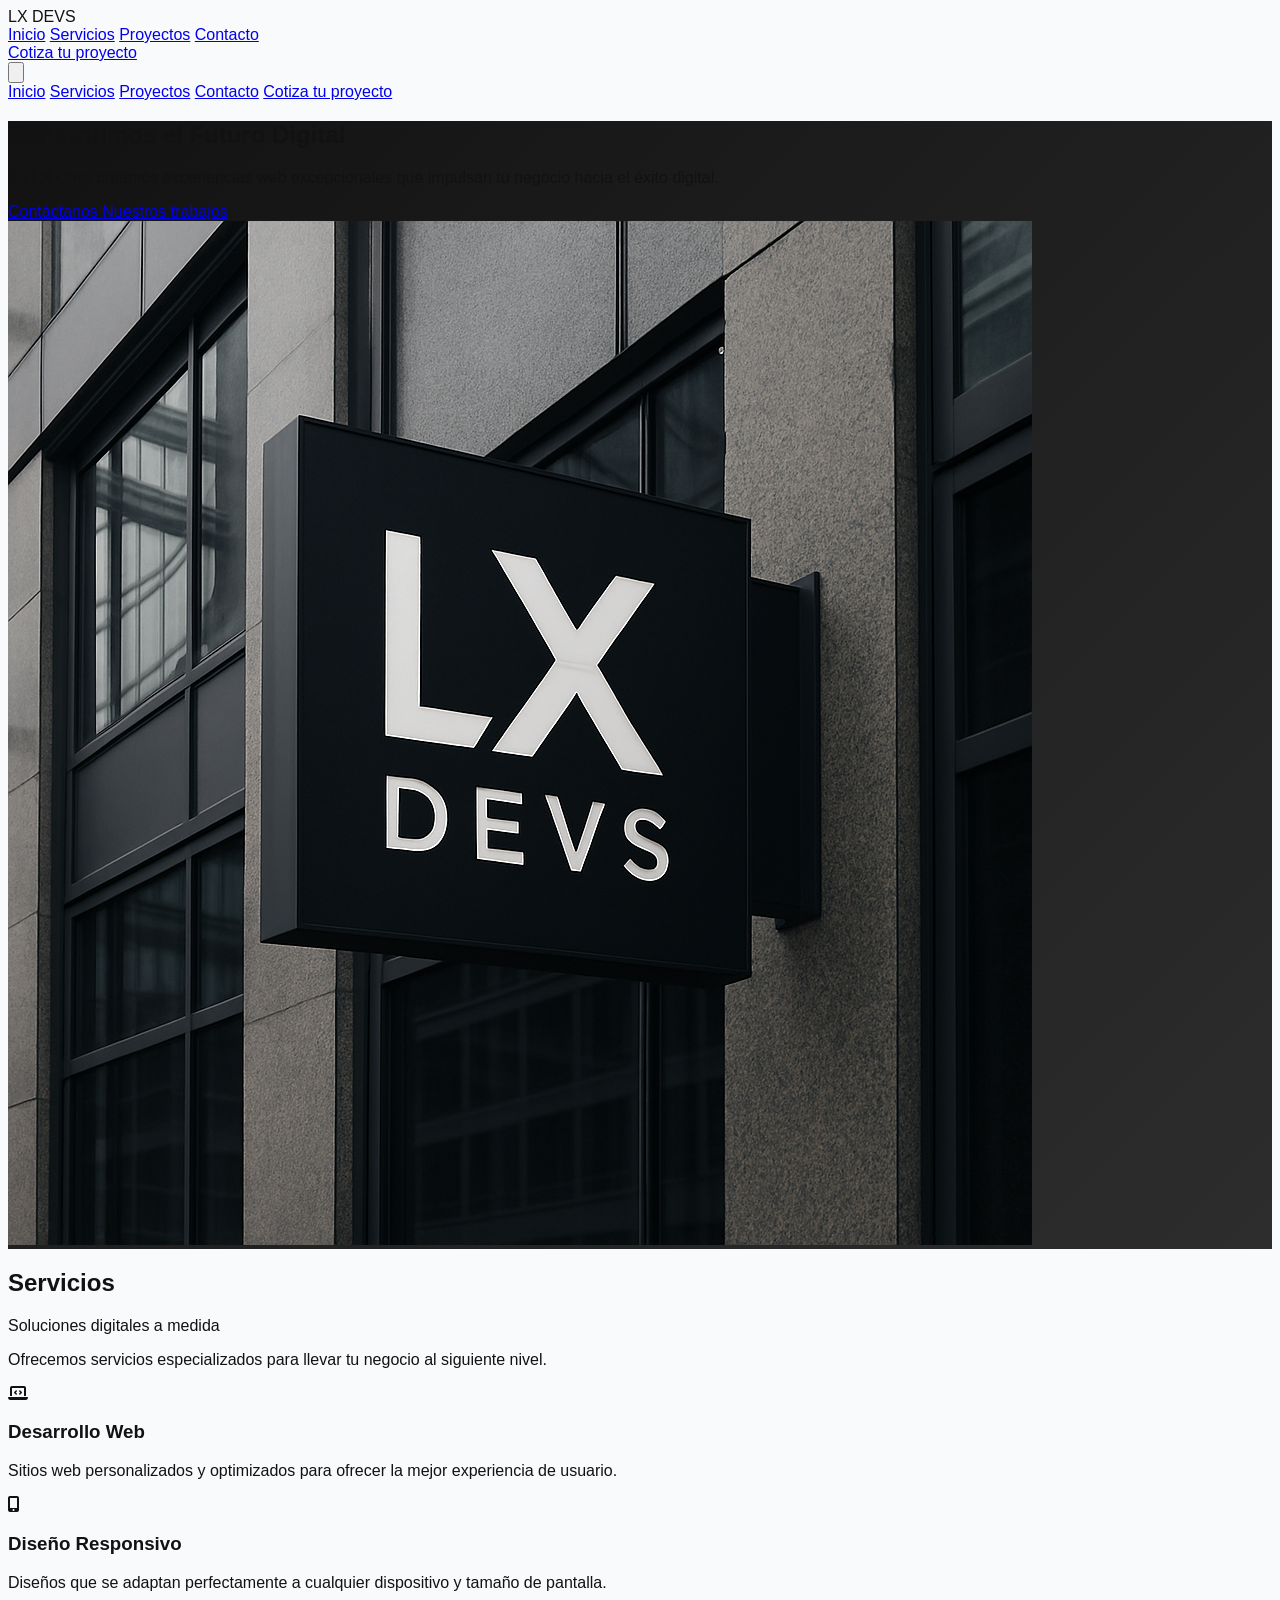
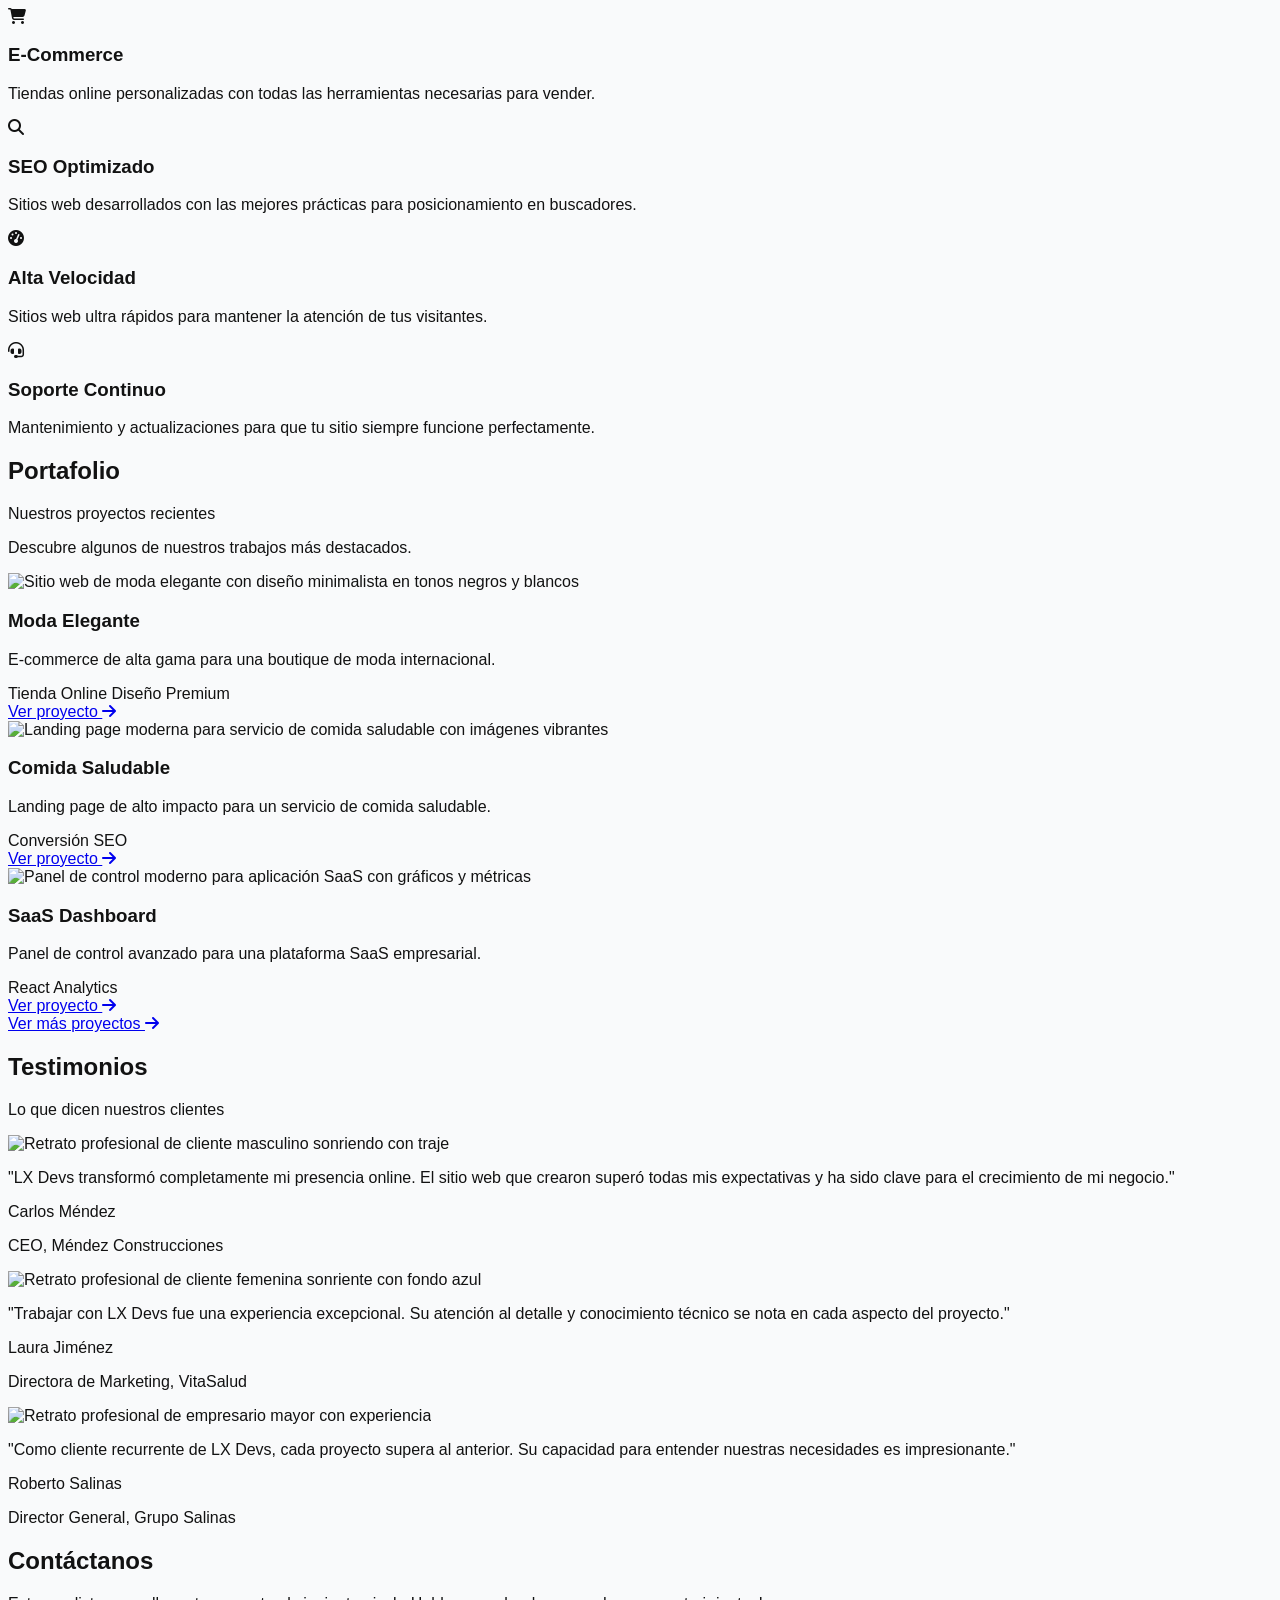
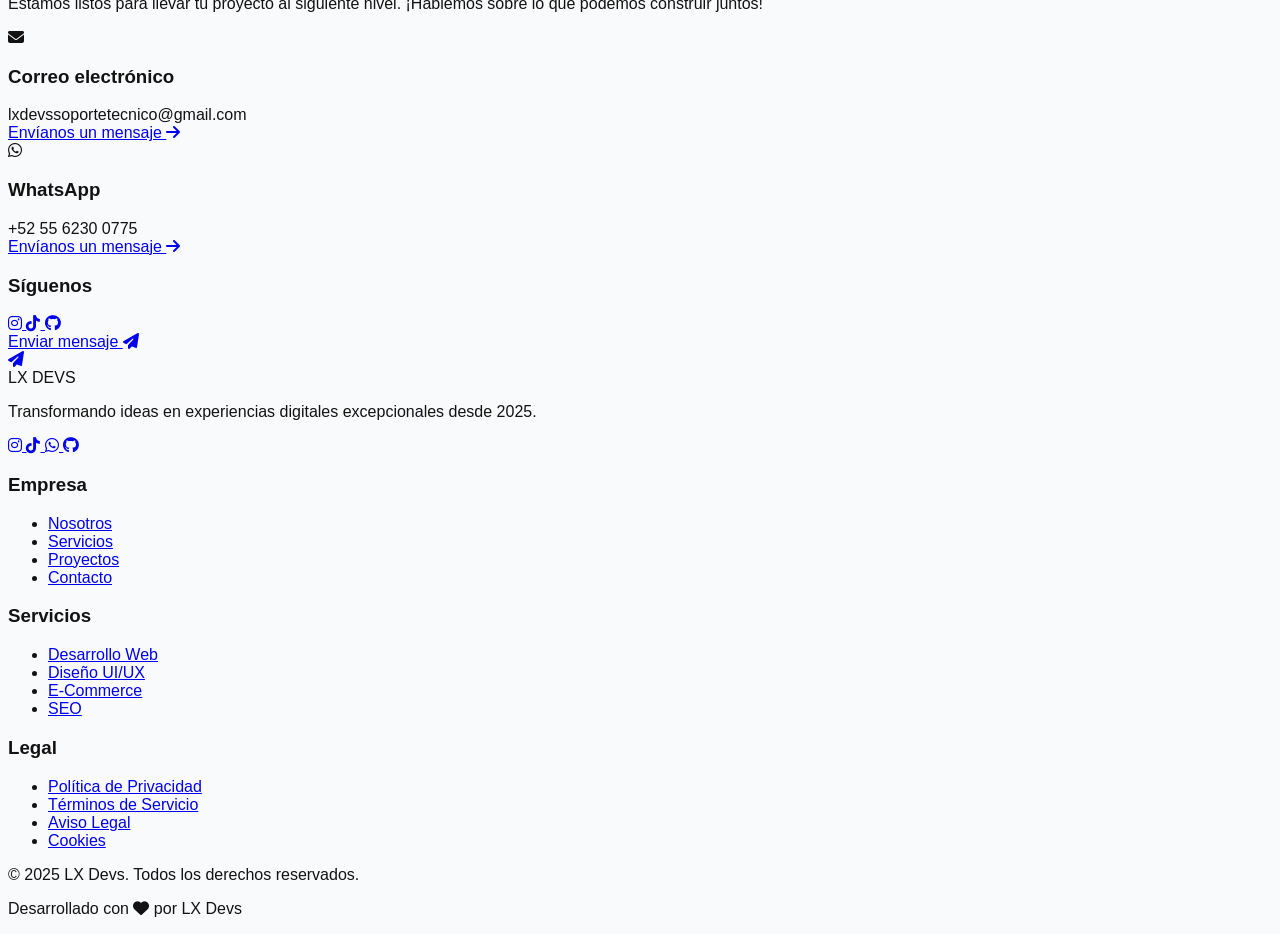
==== index.html @ 5a4720b8 "Add files via upload" ====
<!DOCTYPE html>
<html lang="es">
<head>
    <meta charset="UTF-8">
    <meta name="viewport" content="width=device-width, initial-scale=1.0">
    <title>LX Devs - Desarrollo Web Profesional</title>
    <script src="https://cdn.tailwindcss.com"></script>
    <link rel="stylesheet" href="https://cdnjs.cloudflare.com/ajax/libs/font-awesome/6.4.0/css/all.min.css">
    <style>
        :root {
            --primary-black: #121212;
            --secondary-gray: #2d2d2d;
            --light-gray: #e5e7eb;
        }
        
        body {
            font-family: 'Inter', sans-serif;
            background-color: #f9fafb;
            color: var(--primary-black);
        }
        
        .hero-section {
            background: linear-gradient(135deg, var(--primary-black) 0%, var(--secondary-gray) 100%);
        }
        
        .project-card:hover {
            transform: translateY(-5px);
            box-shadow: 0 10px 25px rgba(0, 0, 0, 0.1);
        }
        
        .floating-button {
            animation: float 3s ease-in-out infinite;
        }
        
        @keyframes float {
            0% { transform: translateY(0px); }
            50% { transform: translateY(-10px); }
            100% { transform: translateY(0px); }
        }
        
        .social-icon:hover {
            transform: scale(1.1);
        }
        
        .nav-link {
            position: relative;
        }
        
        .nav-link::after {
            content: '';
            position: absolute;
            width: 0;
            height: 2px;
            bottom: -2px;
            left: 0;
            background-color: white;
            transition: width 0.3s ease;
        }
        
        .nav-link:hover::after {
            width: 100%;
        }
    </style>
</head>
<body>
    <!-- Navbar -->
    <nav class="bg-gray-900 text-white shadow-lg fixed w-full z-50">
        <div class="max-w-7xl mx-auto px-4 sm:px-6 lg:px-8">
            <div class="flex justify-between h-16">
                <div class="flex items-center">
                    <div class="flex-shrink-0 flex items-center">
                        <span class="text-xl font-bold tracking-tighter">LX DEVS</span>
                    </div>
                    <div class="hidden md:ml-10 md:flex md:space-x-8">
                        <a href="#inicio" class="nav-link text-gray-300 hover:text-white px-3 py-2 rounded-md text-sm font-medium">Inicio</a>
                        <a href="#servicios" class="nav-link text-gray-300 hover:text-white px-3 py-2 rounded-md text-sm font-medium">Servicios</a>
                        <a href="#proyectos" class="nav-link text-gray-300 hover:text-white px-3 py-2 rounded-md text-sm font-medium">Proyectos</a>
                        <a href="#contacto" class="nav-link text-gray-300 hover:text-white px-3 py-2 rounded-md text-sm font-medium">Contacto</a>
                    </div>
                </div>
                <div class="hidden md:flex items-center">
                    <a href="#contacto" class="bg-white text-gray-900 px-4 py-2 rounded-md text-sm font-medium hover:bg-gray-200 transition">Cotiza tu proyecto</a>
                </div>
                <div class="-mr-2 flex md:hidden">
                    <button type="button" class="inline-flex items-center justify-center p-2 rounded-md text-gray-400 hover:text-white hover:bg-gray-700 focus:outline-none" aria-controls="mobile-menu" aria-expanded="false" id="mobile-menu-button">
                        <span class="sr-only">Abrir menú</span>
                        <svg class="block h-6 w-6" xmlns="http://www.w3.org/2000/svg" fill="none" viewBox="0 0 24 24" stroke="currentColor" aria-hidden="true">
                            <path stroke-linecap="round" stroke-linejoin="round" stroke-width="2" d="M4 6h16M4 12h16M4 18h16" />
                        </svg>
                    </button>
                </div>
            </div>
        </div>
        
        <!-- Mobile menu -->
        <div class="md:hidden hidden" id="mobile-menu">
            <div class="px-2 pt-2 pb-3 space-y-1 sm:px-3">
                <a href="#inicio" class="text-gray-300 hover:text-white block px-3 py-2 rounded-md text-base font-medium">Inicio</a>
                <a href="#servicios" class="text-gray-300 hover:text-white block px-3 py-2 rounded-md text-base font-medium">Servicios</a>
                <a href="#proyectos" class="text-gray-300 hover:text-white block px-3 py-2 rounded-md text-base font-medium">Proyectos</a>
                <a href="#contacto" class="text-gray-300 hover:text-white block px-3 py-2 rounded-md text-base font-medium">Contacto</a>
                <a href="#contacto" class="bg-white text-gray-900 block px-3 py-2 rounded-md text-base font-medium">Cotiza tu proyecto</a>
            </div>
        </div>
    </nav>

    <!-- Hero Section -->
    <section class="hero-section text-white pt-32 pb-20 md:pt-40 md:pb-32" id="inicio">
        <div class="max-w-7xl mx-auto px-4 sm:px-6 lg:px-8">
            <div class="lg:grid lg:grid-cols-12 lg:gap-8">
                <div class="sm:text-center md:max-w-2xl md:mx-auto lg:col-span-6 lg:text-left">
                    <h1 class="text-4xl tracking-tight font-extrabold sm:text-5xl md:text-6xl">
                        <span class="block">Construimos el</span>
                        <span class="block text-gray-300">Futuro Digital</span>
                    </h1>
                    <p class="mt-3 text-base text-gray-300 sm:mt-5 sm:text-lg sm:max-w-xl sm:mx-auto md:mt-5 md:text-xl lg:mx-0">
                        En LX Devs creamos experiencias web excepcionales que impulsan tu negocio hacia el éxito digital.
                    </p>
                    <div class="mt-8 sm:max-w-lg sm:mx-auto sm:text-center lg:text-left lg:mx-0">
                        <div class="grid grid-cols-2 gap-3">
                            <a href="#contacto" class="w-full flex items-center justify-center px-8 py-3 border border-transparent text-base font-medium rounded-md text-gray-900 bg-white hover:bg-gray-200 md:py-4 md:text-lg md:px-10 transition">
                                Contáctanos
                            </a>
                            <a href="#proyectos" class="w-full flex items-center justify-center px-8 py-3 border border-transparent text-base font-medium rounded-md text-white bg-gray-700 hover:bg-gray-600 md:py-4 md:text-lg md:px-10 transition">
                                Nuestros trabajos
                            </a>
                        </div>
                    </div>
                </div>
                <div class="mt-12 relative sm:max-w-lg sm:mx-auto lg:mt-0 lg:max-w-none lg:mx-0 lg:col-span-6 lg:flex lg:items-center">
                    <div class="relative mx-auto w-full rounded-lg lg:max-w-md">
                        <img src="public/image/Cartel.png" alt="Equipo de LX Devs trabajando en diseño web moderno con computadoras en una oficina luminosa" class="w-full rounded-lg shadow-xl" />
                    </div>
                </div>
            </div>
        </div>
    </section>

    <!-- Services Section -->
    <section class="py-16 bg-white" id="servicios">
        <div class="max-w-7xl mx-auto px-4 sm:px-6 lg:px-8">
            <div class="lg:text-center">
                <h2 class="text-base text-gray-600 font-semibold tracking-wide uppercase">Servicios</h2>
                <p class="mt-2 text-3xl leading-8 font-extrabold tracking-tight text-gray-900 sm:text-4xl">
                    Soluciones digitales a medida
                </p>
                <p class="mt-4 max-w-2xl text-xl text-gray-500 lg:mx-auto">
                    Ofrecemos servicios especializados para llevar tu negocio al siguiente nivel.
                </p>
            </div>

            <div class="mt-20">
                <div class="grid md:grid-cols-2 lg:grid-cols-3 gap-8">
                    <!-- Service 1 -->
                    <div class="bg-gray-50 p-8 rounded-lg shadow-sm hover:shadow-md transition">
                        <div class="flex items-center justify-center h-12 w-12 rounded-md bg-gray-900 text-white">
                            <i class="fas fa-laptop-code text-xl"></i>
                        </div>
                        <div class="mt-5">
                            <h3 class="text-lg font-medium text-gray-900">Desarrollo Web</h3>
                            <p class="mt-2 text-base text-gray-500">
                                Sitios web personalizados y optimizados para ofrecer la mejor experiencia de usuario.
                            </p>
                        </div>
                    </div>
                    
                    <!-- Service 2 -->
                    <div class="bg-gray-50 p-8 rounded-lg shadow-sm hover:shadow-md transition">
                        <div class="flex items-center justify-center h-12 w-12 rounded-md bg-gray-900 text-white">
                            <i class="fas fa-mobile-alt text-xl"></i>
                        </div>
                        <div class="mt-5">
                            <h3 class="text-lg font-medium text-gray-900">Diseño Responsivo</h3>
                            <p class="mt-2 text-base text-gray-500">
                                Diseños que se adaptan perfectamente a cualquier dispositivo y tamaño de pantalla.
                            </p>
                        </div>
                    </div>
                    
                    <!-- Service 3 -->
                    <div class="bg-gray-50 p-8 rounded-lg shadow-sm hover:shadow-md transition">
                        <div class="flex items-center justify-center h-12 w-12 rounded-md bg-gray-900 text-white">
                            <i class="fas fa-shopping-cart text-xl"></i>
                        </div>
                        <div class="mt-5">
                            <h3 class="text-lg font-medium text-gray-900">E-Commerce</h3>
                            <p class="mt-2 text-base text-gray-500">
                                Tiendas online personalizadas con todas las herramientas necesarias para vender.
                            </p>
                        </div>
                    </div>
                    
                    <!-- Service 4 -->
                    <div class="bg-gray-50 p-8 rounded-lg shadow-sm hover:shadow-md transition">
                        <div class="flex items-center justify-center h-12 w-12 rounded-md bg-gray-900 text-white">
                            <i class="fas fa-search text-xl"></i>
                        </div>
                        <div class="mt-5">
                            <h3 class="text-lg font-medium text-gray-900">SEO Optimizado</h3>
                            <p class="mt-2 text-base text-gray-500">
                                Sitios web desarrollados con las mejores prácticas para posicionamiento en buscadores.
                            </p>
                        </div>
                    </div>
                    
                    <!-- Service 5 -->
                    <div class="bg-gray-50 p-8 rounded-lg shadow-sm hover:shadow-md transition">
                        <div class="flex items-center justify-center h-12 w-12 rounded-md bg-gray-900 text-white">
                            <i class="fas fa-tachometer-alt text-xl"></i>
                        </div>
                        <div class="mt-5">
                            <h3 class="text-lg font-medium text-gray-900">Alta Velocidad</h3>
                            <p class="mt-2 text-base text-gray-500">
                                Sitios web ultra rápidos para mantener la atención de tus visitantes.
                            </p>
                        </div>
                    </div>
                    
                    <!-- Service 6 -->
                    <div class="bg-gray-50 p-8 rounded-lg shadow-sm hover:shadow-md transition">
                        <div class="flex items-center justify-center h-12 w-12 rounded-md bg-gray-900 text-white">
                            <i class="fas fa-headset text-xl"></i>
                        </div>
                        <div class="mt-5">
                            <h3 class="text-lg font-medium text-gray-900">Soporte Continuo</h3>
                            <p class="mt-2 text-base text-gray-500">
                                Mantenimiento y actualizaciones para que tu sitio siempre funcione perfectamente.
                            </p>
                        </div>
                    </div>
                </div>
            </div>
        </div>
    </section>

    <!-- Projects Section -->
    <section class="py-16 bg-gray-100" id="proyectos">
        <div class="max-w-7xl mx-auto px-4 sm:px-6 lg:px-8">
            <div class="lg:text-center">
                <h2 class="text-base text-gray-600 font-semibold tracking-wide uppercase">Portafolio</h2>
                <p class="mt-2 text-3xl leading-8 font-extrabold tracking-tight text-gray-900 sm:text-4xl">
                    Nuestros proyectos recientes
                </p>
                <p class="mt-4 max-w-2xl text-xl text-gray-500 lg:mx-auto">
                    Descubre algunos de nuestros trabajos más destacados.
                </p>
            </div>

            <div class="mt-12 grid md:grid-cols-2 lg:grid-cols-3 gap-8">
                <!-- Project 1 -->
                <div class="bg-white rounded-lg overflow-hidden shadow-sm project-card transition duration-300">
                    <div class="p-2 bg-gray-900">
                        <div class="flex space-x-2">
                            <div class="w-3 h-3 rounded-full bg-red-500"></div>
                            <div class="w-3 h-3 rounded-full bg-yellow-500"></div>
                            <div class="w-3 h-3 rounded-full bg-green-500"></div>
                        </div>
                    </div>
                    <img src="https://placehold.co/800x600" alt="Sitio web de moda elegante con diseño minimalista en tonos negros y blancos" class="w-full h-48 object-cover" />
                    <div class="p-6">
                        <h3 class="text-xl font-semibold text-gray-900">Moda Elegante</h3>
                        <p class="mt-2 text-gray-600">
                            E-commerce de alta gama para una boutique de moda internacional.
                        </p>
                        <div class="mt-4 flex flex-wrap gap-2">
                            <span class="px-2 py-1 text-xs font-medium bg-gray-100 text-gray-800 rounded">Tienda Online</span>
                            <span class="px-2 py-1 text-xs font-medium bg-gray-100 text-gray-800 rounded">Diseño Premium</span>
                        </div>
                        <a href="#" class="mt-4 inline-flex items-center text-gray-900 font-medium hover:text-gray-700">
                            Ver proyecto
                            <i class="fas fa-arrow-right ml-2"></i>
                        </a>
                    </div>
                </div>
                
                <!-- Project 2 -->
                <div class="bg-white rounded-lg overflow-hidden shadow-sm project-card transition duration-300">
                    <div class="p-2 bg-gray-900">
                        <div class="flex space-x-2">
                            <div class="w-3 h-3 rounded-full bg-red-500"></div>
                            <div class="w-3 h-3 rounded-full bg-yellow-500"></div>
                            <div class="w-3 h-3 rounded-full bg-green-500"></div>
                        </div>
                    </div>
                    <img src="https://placehold.co/800x600" alt="Landing page moderna para servicio de comida saludable con imágenes vibrantes" class="w-full h-48 object-cover" />
                    <div class="p-6">
                        <h3 class="text-xl font-semibold text-gray-900">Comida Saludable</h3>
                        <p class="mt-2 text-gray-600">
                            Landing page de alto impacto para un servicio de comida saludable.
                        </p>
                        <div class="mt-4 flex flex-wrap gap-2">
                            <span class="px-2 py-1 text-xs font-medium bg-gray-100 text-gray-800 rounded">Conversión</span>
                            <span class="px-2 py-1 text-xs font-medium bg-gray-100 text-gray-800 rounded">SEO</span>
                        </div>
                        <a href="#" class="mt-4 inline-flex items-center text-gray-900 font-medium hover:text-gray-700">
                            Ver proyecto
                            <i class="fas fa-arrow-right ml-2"></i>
                        </a>
                    </div>
                </div>
                
                <!-- Project 3 -->
                <div class="bg-white rounded-lg overflow-hidden shadow-sm project-card transition duration-300">
                    <div class="p-2 bg-gray-900">
                        <div class="flex space-x-2">
                            <div class="w-3 h-3 rounded-full bg-red-500"></div>
                            <div class="w-3 h-3 rounded-full bg-yellow-500"></div>
                            <div class="w-3 h-3 rounded-full bg-green-500"></div>
                        </div>
                    </div>
                    <img src="https://placehold.co/800x600" alt="Panel de control moderno para aplicación SaaS con gráficos y métricas" class="w-full h-48 object-cover" />
                    <div class="p-6">
                        <h3 class="text-xl font-semibold text-gray-900">SaaS Dashboard</h3>
                        <p class="mt-2 text-gray-600">
                            Panel de control avanzado para una plataforma SaaS empresarial.
                        </p>
                        <div class="mt-4 flex flex-wrap gap-2">
                            <span class="px-2 py-1 text-xs font-medium bg-gray-100 text-gray-800 rounded">React</span>
                            <span class="px-2 py-1 text-xs font-medium bg-gray-100 text-gray-800 rounded">Analytics</span>
                        </div>
                        <a href="#" class="mt-4 inline-flex items-center text-gray-900 font-medium hover:text-gray-700">
                            Ver proyecto
                            <i class="fas fa-arrow-right ml-2"></i>
                        </a>
                    </div>
                </div>
            </div>
            
            <div class="mt-12 text-center">
                <a href="#" class="inline-flex items-center px-6 py-3 border border-transparent text-base font-medium rounded-md shadow-sm text-white bg-gray-800 hover:bg-gray-700 transition">
                    Ver más proyectos
                    <i class="fas fa-arrow-right ml-2"></i>
                </a>
            </div>
        </div>
    </section>

    <!-- Testimonials Section -->
    <section class="py-16 bg-white">
        <div class="max-w-7xl mx-auto px-4 sm:px-6 lg:px-8">
            <div class="lg:text-center">
                <h2 class="text-base text-gray-600 font-semibold tracking-wide uppercase">Testimonios</h2>
                <p class="mt-2 text-3xl leading-8 font-extrabold tracking-tight text-gray-900 sm:text-4xl">
                    Lo que dicen nuestros clientes
                </p>
            </div>
            
            <div class="mt-16 grid md:grid-cols-2 lg:grid-cols-3 gap-8">
                <!-- Testimonial 1 -->
                <div class="bg-gray-50 p-8 rounded-lg relative">
                    <div class="absolute top-0 left-0 transform -translate-y-1/2 ml-8">
                        <div class="h-12 w-12 rounded-full bg-gray-300 flex items-center justify-center overflow-hidden border-2 border-white shadow">
                            <img src="https://placehold.co/100x100" alt="Retrato profesional de cliente masculino sonriendo con traje" class="h-full w-full object-cover" />
                        </div>
                    </div>
                    <div class="mt-4">
                        <p class="text-gray-600 italic">
                            "LX Devs transformó completamente mi presencia online. El sitio web que crearon superó todas mis expectativas y ha sido clave para el crecimiento de mi negocio."
                        </p>
                        <div class="mt-4">
                            <p class="font-medium text-gray-900">Carlos Méndez</p>
                            <p class="text-sm text-gray-500">CEO, Méndez Construcciones</p>
                        </div>
                    </div>
                </div>
                
                <!-- Testimonial 2 -->
                <div class="bg-gray-50 p-8 rounded-lg relative">
                    <div class="absolute top-0 left-0 transform -translate-y-1/2 ml-8">
                        <div class="h-12 w-12 rounded-full bg-gray-300 flex items-center justify-center overflow-hidden border-2 border-white shadow">
                            <img src="https://placehold.co/100x100" alt="Retrato profesional de cliente femenina sonriente con fondo azul" class="h-full w-full object-cover" />
                        </div>
                    </div>
                    <div class="mt-4">
                        <p class="text-gray-600 italic">
                            "Trabajar con LX Devs fue una experiencia excepcional. Su atención al detalle y conocimiento técnico se nota en cada aspecto del proyecto."
                        </p>
                        <div class="mt-4">
                            <p class="font-medium text-gray-900">Laura Jiménez</p>
                            <p class="text-sm text-gray-500">Directora de Marketing, VitaSalud</p>
                        </div>
                    </div>
                </div>
                
                <!-- Testimonial 3 -->
                <div class="bg-gray-50 p-8 rounded-lg relative">
                    <div class="absolute top-0 left-0 transform -translate-y-1/2 ml-8">
                        <div class="h-12 w-12 rounded-full bg-gray-300 flex items-center justify-center overflow-hidden border-2 border-white shadow">
                            <img src="https://placehold.co/100x100" alt="Retrato profesional de empresario mayor con experiencia" class="h-full w-full object-cover" />
                        </div>
                    </div>
                    <div class="mt-4">
                        <p class="text-gray-600 italic">
                            "Como cliente recurrente de LX Devs, cada proyecto supera al anterior. Su capacidad para entender nuestras necesidades es impresionante."
                        </p>
                        <div class="mt-4">
                            <p class="font-medium text-gray-900">Roberto Salinas</p>
                            <p class="text-sm text-gray-500">Director General, Grupo Salinas</p>
                        </div>
                    </div>
                </div>
            </div>
        </div>
    </section>

    <!-- Contact Section -->
    <section class="py-16 bg-gray-900 text-white" id="contacto">
        <div class="max-w-7xl mx-auto px-4 sm:px-6 lg:px-8">
            <div class="lg:grid lg:grid-cols-2 lg:gap-16">
                <div class="mb-12 lg:mb-0">
                    <h2 class="text-3xl font-extrabold tracking-tight sm:text-4xl">Contáctanos</h2>
                    <p class="mt-4 text-lg text-gray-300">
                        Estamos listos para llevar tu proyecto al siguiente nivel. ¡Hablemos sobre lo que podemos construir juntos!
                    </p>
                    
                    <div class="mt-8">
                        <div class="flex items-start mb-6">
                            <div class="flex-shrink-0">
                                <div class="flex items-center justify-center h-10 w-10 rounded-md bg-gray-700 text-white">
                                    <i class="fas fa-envelope"></i>
                                </div>
                            </div>
                            <div class="ml-4">
                                <h3 class="text-lg font-medium">Correo electrónico</h3>
                                <div class="mt-2 text-gray-300">lxdevssoportetecnico@gmail.com</div>
                                <a href="mailto:lxdevssoportetecnico@gmail.com" class="mt-1 inline-flex items-center text-sm font-medium text-gray-400 hover:text-white">
                                    Envíanos un mensaje
                                    <i class="fas fa-arrow-right ml-1 text-xs"></i>
                                </a>
                            </div>
                        </div>
                        
                        <div class="flex items-start mb-6">
                            <div class="flex-shrink-0">
                                <div class="flex items-center justify-center h-10 w-10 rounded-md bg-gray-700 text-white">
                                    <i class="fab fa-whatsapp"></i>
                                </div>
                            </div>
                            <div class="ml-4">
                                <h3 class="text-lg font-medium">WhatsApp</h3>
                                <div class="mt-2 text-gray-300">+52 55 6230 0775</div>
                                <a href="https://wa.me/525562300775?text=Hola%2C%20quiero%20más%20información%20sobre%20un%20proyecto" target="_blank" class="mt-1 inline-flex items-center text-sm font-medium text-gray-400 hover:text-white">
                                    Envíanos un mensaje
                                    <i class="fas fa-arrow-right ml-1 text-xs"></i>
                                </a>
                            </div>
                        </div>
                    </div>
                    
                    <div class="mt-10">
                        <h3 class="text-lg font-medium">Síguenos</h3>
                        <div class="mt-4 flex space-x-6">
                            <a href="https://www.instagram.com/lxdevs_/" class="text-gray-400 hover:text-white social-icon transition" target="_blank">
                                <i class="fab fa-instagram text-2xl"></i>
                            </a>
                            <a href="https://www.tiktok.com/@lx.devs?_t=ZS-8ygZnpbMCvN&_r=1" class="text-gray-400 hover:text-white social-icon transition" target="_blank">
                                <i class="fab fa-tiktok text-2xl"></i>
                            </a>
                            <a href="https://github.com/DiegoVargas2024" class="text-gray-400 hover:text-white social-icon transition" target="_blank">
                                <i class="fab fa-github text-2xl"></i>
                            </a>
                        </div>
                    </div>
                </div>
                
<div class="bg-gray-800 rounded-lg p-6 sm:p-8">
                    <form id="contactForm" class="space-y-6">
                        
                        <div class="pt-4">
                            <a href="https://wa.me/525562300775?text=Hola%2C%20quiero%20más%20información%20sobre%20un%20proyecto" target="_blank"
   class="w-full flex justify-center items-center px-6 py-3 border border-transparent rounded-md shadow-sm text-base font-medium text-gray-900 bg-white hover:bg-gray-200 focus:outline-none focus:ring-2 focus:ring-offset-2 focus:ring-offset-gray-800 focus:ring-white transition">
    Enviar mensaje
    <i class="fas fa-paper-plane ml-2"></i>
</a>

                        </div>
                    </form>
                </div>
            </div>
        </div>
    </section>

    <!-- Floating Action Button -->
    <div class="fixed right-6 bottom-6 z-50">
        <a href="#contacto" class="floating-button flex items-center justify-center w-14 h-14 rounded-full bg-gray-900 text-white shadow-lg hover:bg-gray-700 transition">
            <i class="fas fa-paper-plane text-xl"></i>
        </a>
    </div>

    <!-- Footer -->
    <footer class="bg-gray-900 border-t border-gray-800">
        <div class="max-w-7xl mx-auto py-12 px-4 sm:px-6 lg:px-8">
            <div class="lg:grid lg:grid-cols-3 lg:gap-8">
                <div class="space-y-8 lg:col-span-1">
                    <span class="text-xl font-bold tracking-tighter">LX DEVS</span>
                    <p class="text-gray-400 text-sm">
                        Transformando ideas en experiencias digitales excepcionales desde 2025.
                    </p>
                    <div class="flex space-x-6">
                        <a href="https://www.instagram.com/lxdevs_/" class="text-gray-400 hover:text-white social-icon transition" target="_blank">
                            <i class="fab fa-instagram"></i>
                        </a>
                        <a href="https://www.tiktok.com/@lx.devs?_t=ZS-8ygZnpbMCvN&_r=1" class="text-gray-400 hover:text-white social-icon transition" target="_blank">
                            <i class="fab fa-tiktok"></i>
                        </a>
                        <a href="https://wa.me/525562300775" class="text-gray-400 hover:text-white social-icon transition" target="_blank">
                            <i class="fab fa-whatsapp"></i>
                        </a>
                        <a href="https://github.com/DiegoVargas2024" class="text-gray-400 hover:text-white social-icon transition" target="_blank">
                            <i class="fab fa-github"></i>
                        </a>
                    </div>
                </div>
                <div class="mt-12 lg:mt-0 lg:col-span-2">
                    <div class="grid md:grid-cols-3 gap-8">
                        <div>
                            <h3 class="text-sm font-semibold text-gray-300 tracking-wider uppercase">Empresa</h3>
                            <ul class="mt-4 space-y-4">
                                <li><a href="#" class="text-base text-gray-400 hover:text-white transition">Nosotros</a></li>
                                <li><a href="#servicios" class="text-base text-gray-400 hover:text-white transition">Servicios</a></li>
                                <li><a href="#proyectos" class="text-base text-gray-400 hover:text-white transition">Proyectos</a></li>
                                <li><a href="#contacto" class="text-base text-gray-400 hover:text-white transition">Contacto</a></li>
                            </ul>
                        </div>
                        
                        <div>
                            <h3 class="text-sm font-semibold text-gray-300 tracking-wider uppercase">Servicios</h3>
                            <ul class="mt-4 space-y-4">
                                <li><a href="#servicios" class="text-base text-gray-400 hover:text-white transition">Desarrollo Web</a></li>
                                <li><a href="#servicios" class="text-base text-gray-400 hover:text-white transition">Diseño UI/UX</a></li>
                                <li><a href="#servicios" class="text-base text-gray-400 hover:text-white transition">E-Commerce</a></li>
                                <li><a href="#servicios" class="text-base text-gray-400 hover:text-white transition">SEO</a></li>
                            </ul>
                        </div>
                        
                        <div>
                            <h3 class="text-sm font-semibold text-gray-300 tracking-wider uppercase">Legal</h3>
                            <ul class="mt-4 space-y-4">
                                <li><a href="#" class="text-base text-gray-400 hover:text-white transition">Política de Privacidad</a></li>
                                <li><a href="#" class="text-base text-gray-400 hover:text-white transition">Términos de Servicio</a></li>
                                <li><a href="#" class="text-base text-gray-400 hover:text-white transition">Aviso Legal</a></li>
                                <li><a href="#" class="text-base text-gray-400 hover:text-white transition">Cookies</a></li>
                            </ul>
                        </div>
                    </div>
                </div>
            </div>
            <div class="mt-12 border-t border-gray-800 pt-8 flex flex-col md:flex-row justify-between items-center">
                <p class="text-gray-400 text-sm">
                    &copy; 2025 LX Devs. Todos los derechos reservados.
                </p>
                <div class="mt-4 md:mt-0">
                    <p class="text-gray-400 text-sm">
                        Desarrollado con <i class="fas fa-heart text-red-500"></i> por LX Devs
                    </p>
                </div>
            </div>
        </div>
    </footer>

    <script>
        // Mobile menu toggle
        document.getElementById('mobile-menu-button').addEventListener('click', function() {
            const menu = document.getElementById('mobile-menu');
            menu.classList.toggle('hidden');
        });
        
        // Smooth scrolling for anchor links
        document.querySelectorAll('a[href^="#"]').forEach(anchor => {
            anchor.addEventListener('click', function(e) {
                e.preventDefault();
                
                const targetId = this.getAttribute('href');
                if(targetId === '#') return;
                
                const targetElement = document.querySelector(targetId);
                if(targetElement) {
                    window.scrollTo({
                        top: targetElement.offsetTop - 80,
                        behavior: 'smooth'
                    });
                }
            });
        });
        
        // Form submission handling
        document.getElementById('contactForm').addEventListener('submit', function(e) {
            e.preventDefault();
            
            // Here you would typically send the form data to a server
            // For this example, we'll just show an alert
            alert('Gracias por tu mensaje. Nos pondremos en contacto contigo pronto.');
            
            // Reset the form
            this.reset();
        });
        
        // Scroll to top button functionality
        window.addEventListener('scroll', function() {
            const scrollToTopBtn = document.querySelector('.scroll-to-top');
            if(window.scrollY > 300) {
                scrollToTopBtn.classList.remove('hidden');
            } else {
                scrollToTopBtn.classList.add('hidden');
            }
        });
    </script>
</body>
</html>
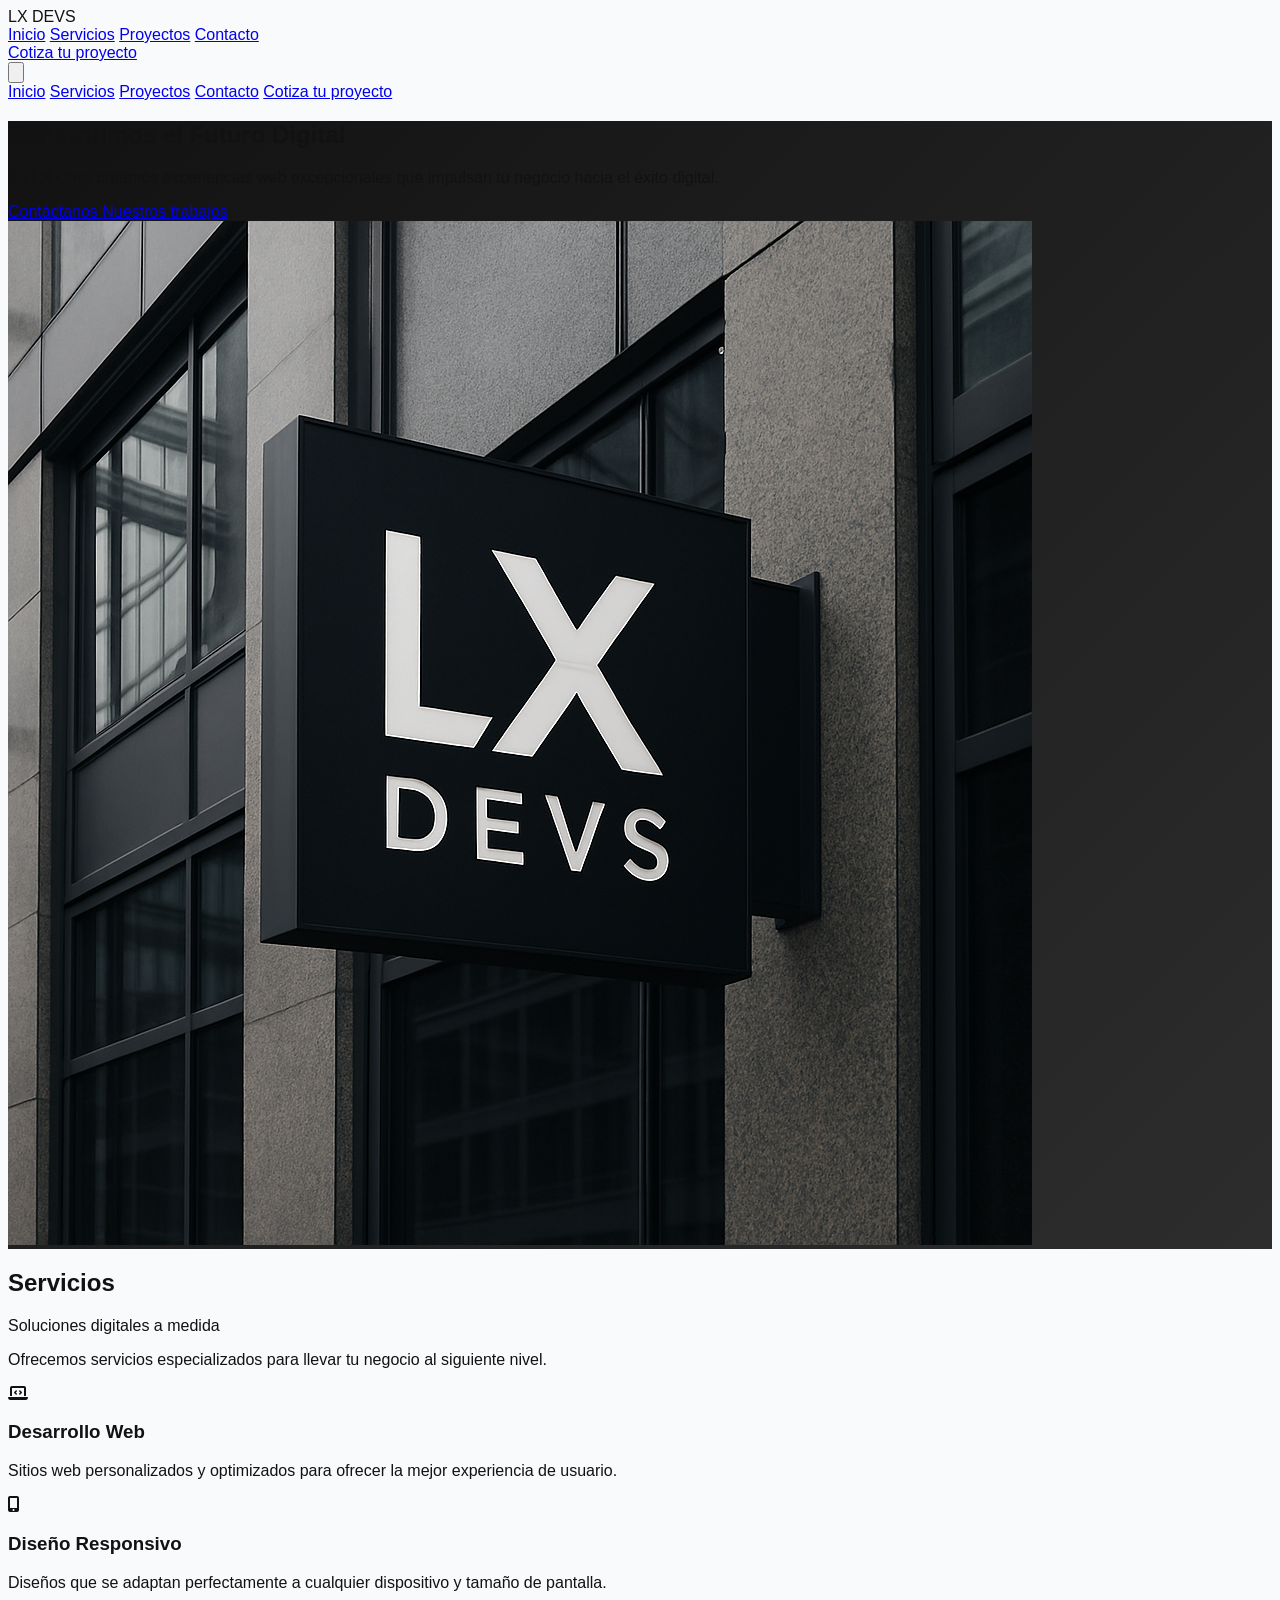
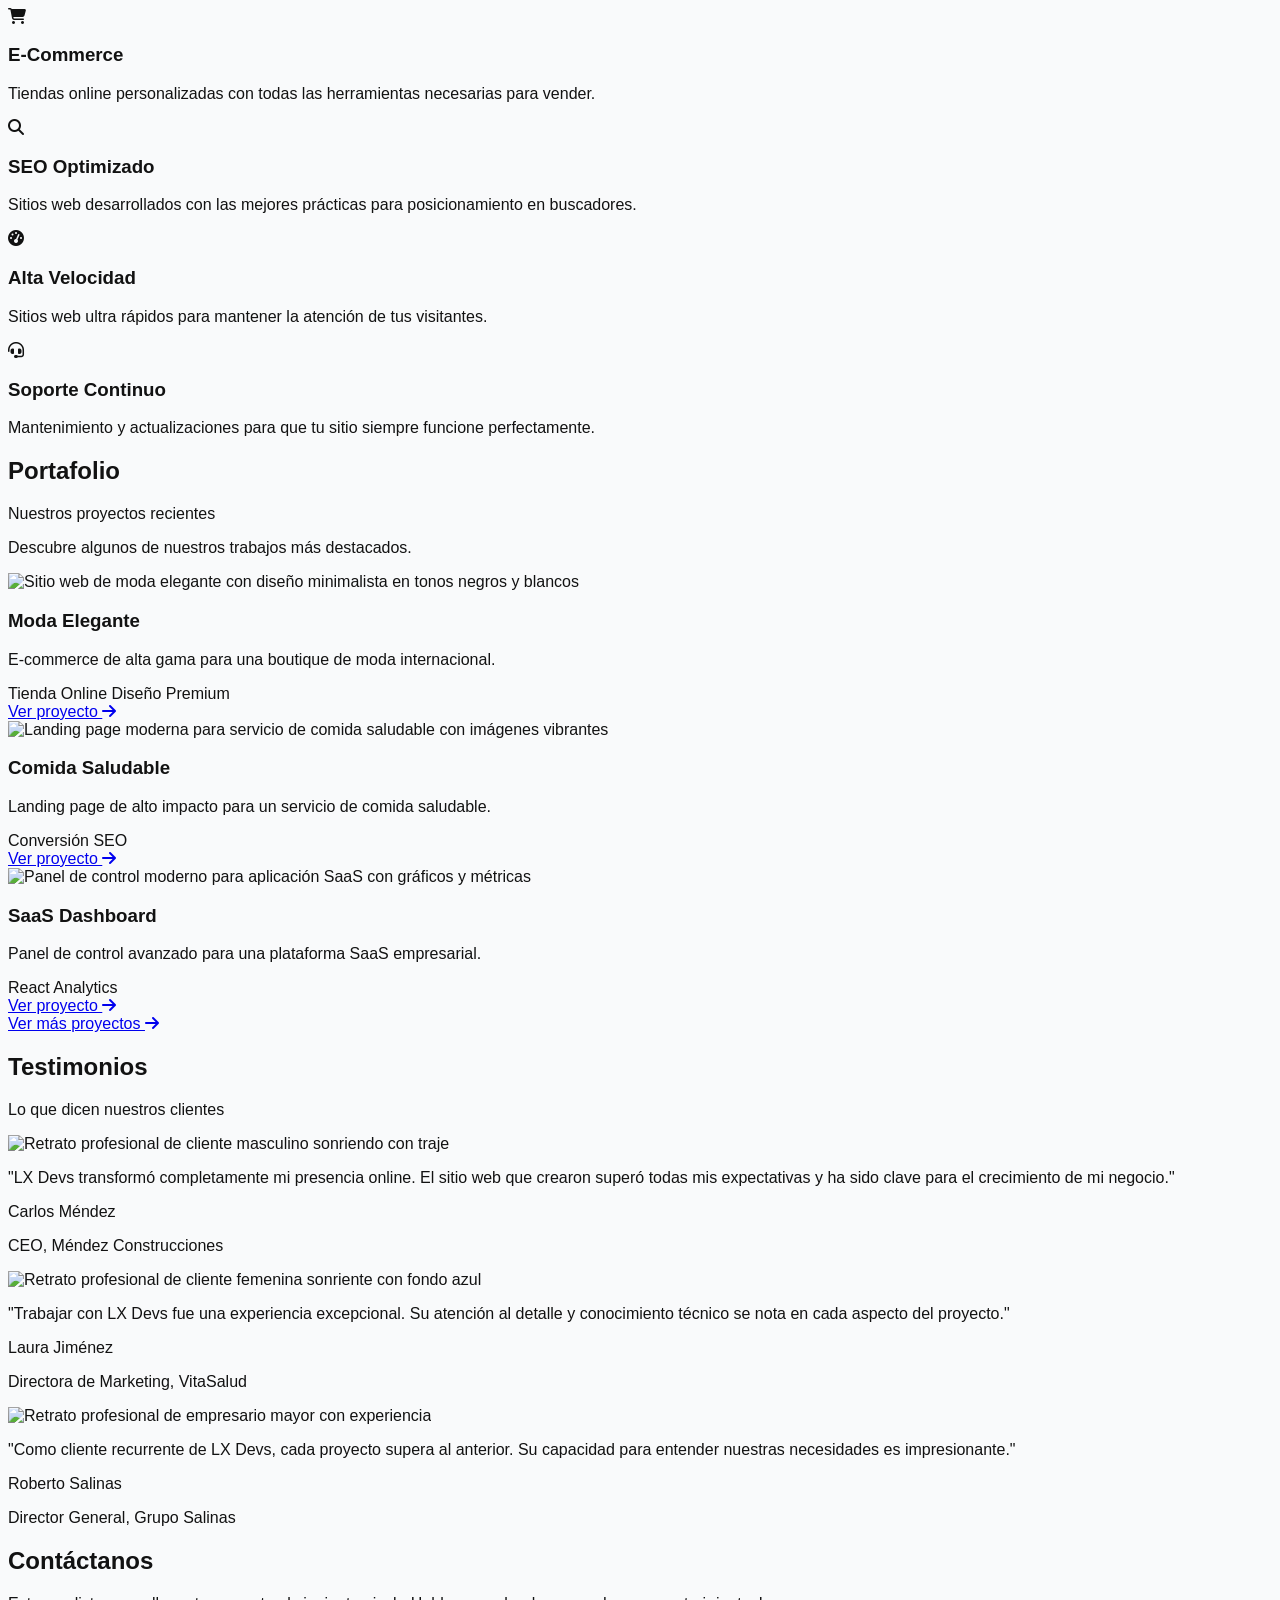
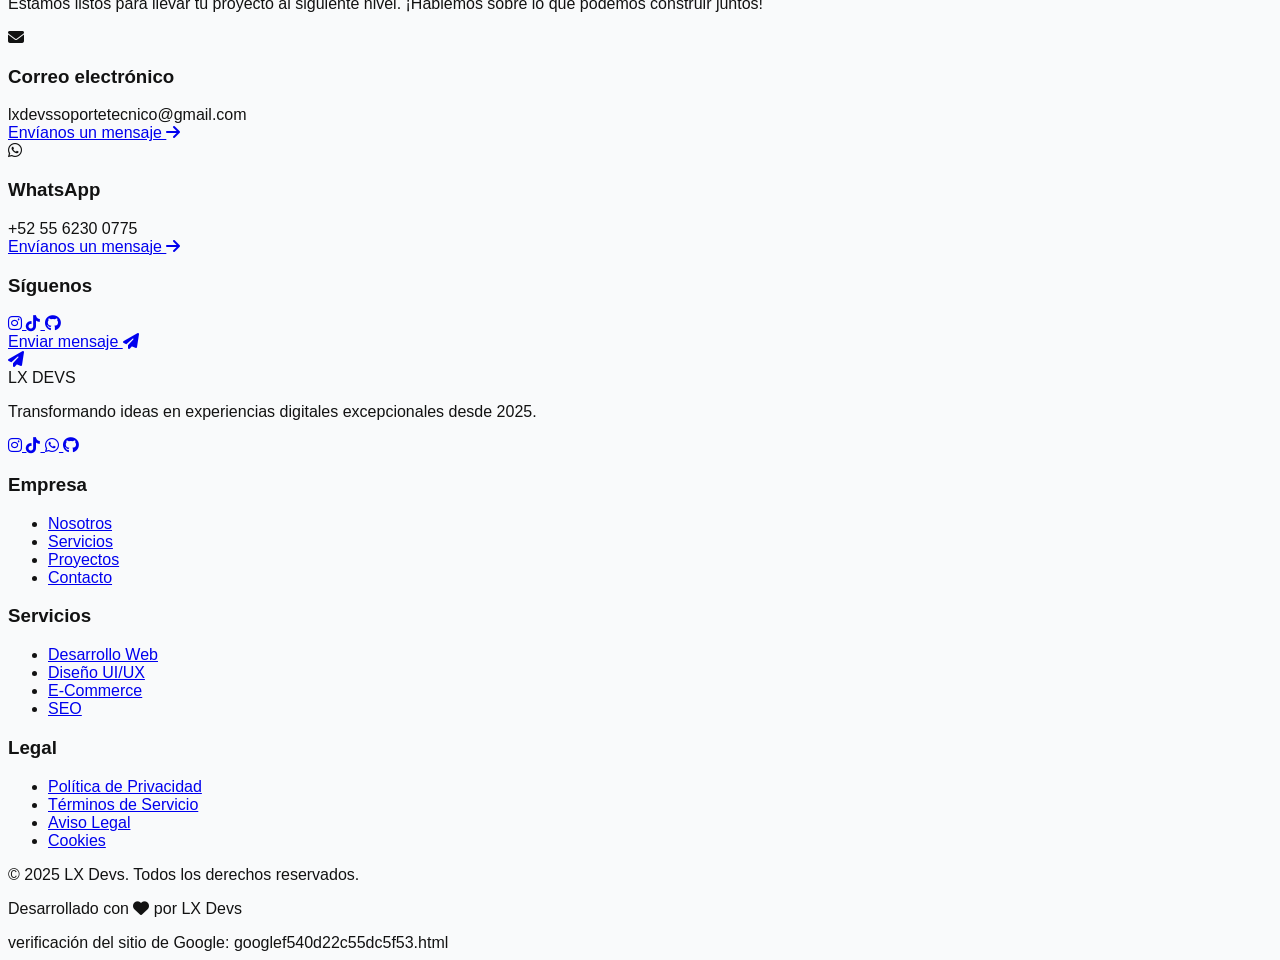
==== commit 7988269c: "Update index.html" ====
--- a/index.html
+++ b/index.html
@@ -4,6 +4,7 @@
     <meta charset="UTF-8">
     <meta name="viewport" content="width=device-width, initial-scale=1.0">
     <title>LX Devs - Desarrollo Web Profesional</title>
+    <link rel="icon" href="public/image/Logo.png">
     <script src="https://cdn.tailwindcss.com"></script>
     <link rel="stylesheet" href="https://cdnjs.cloudflare.com/ajax/libs/font-awesome/6.4.0/css/all.min.css">
     <style>
@@ -607,3 +608,5 @@
     </script>
 </body>
 </html>
+verificación del sitio de Google: googlef540d22c55dc5f53.html
+
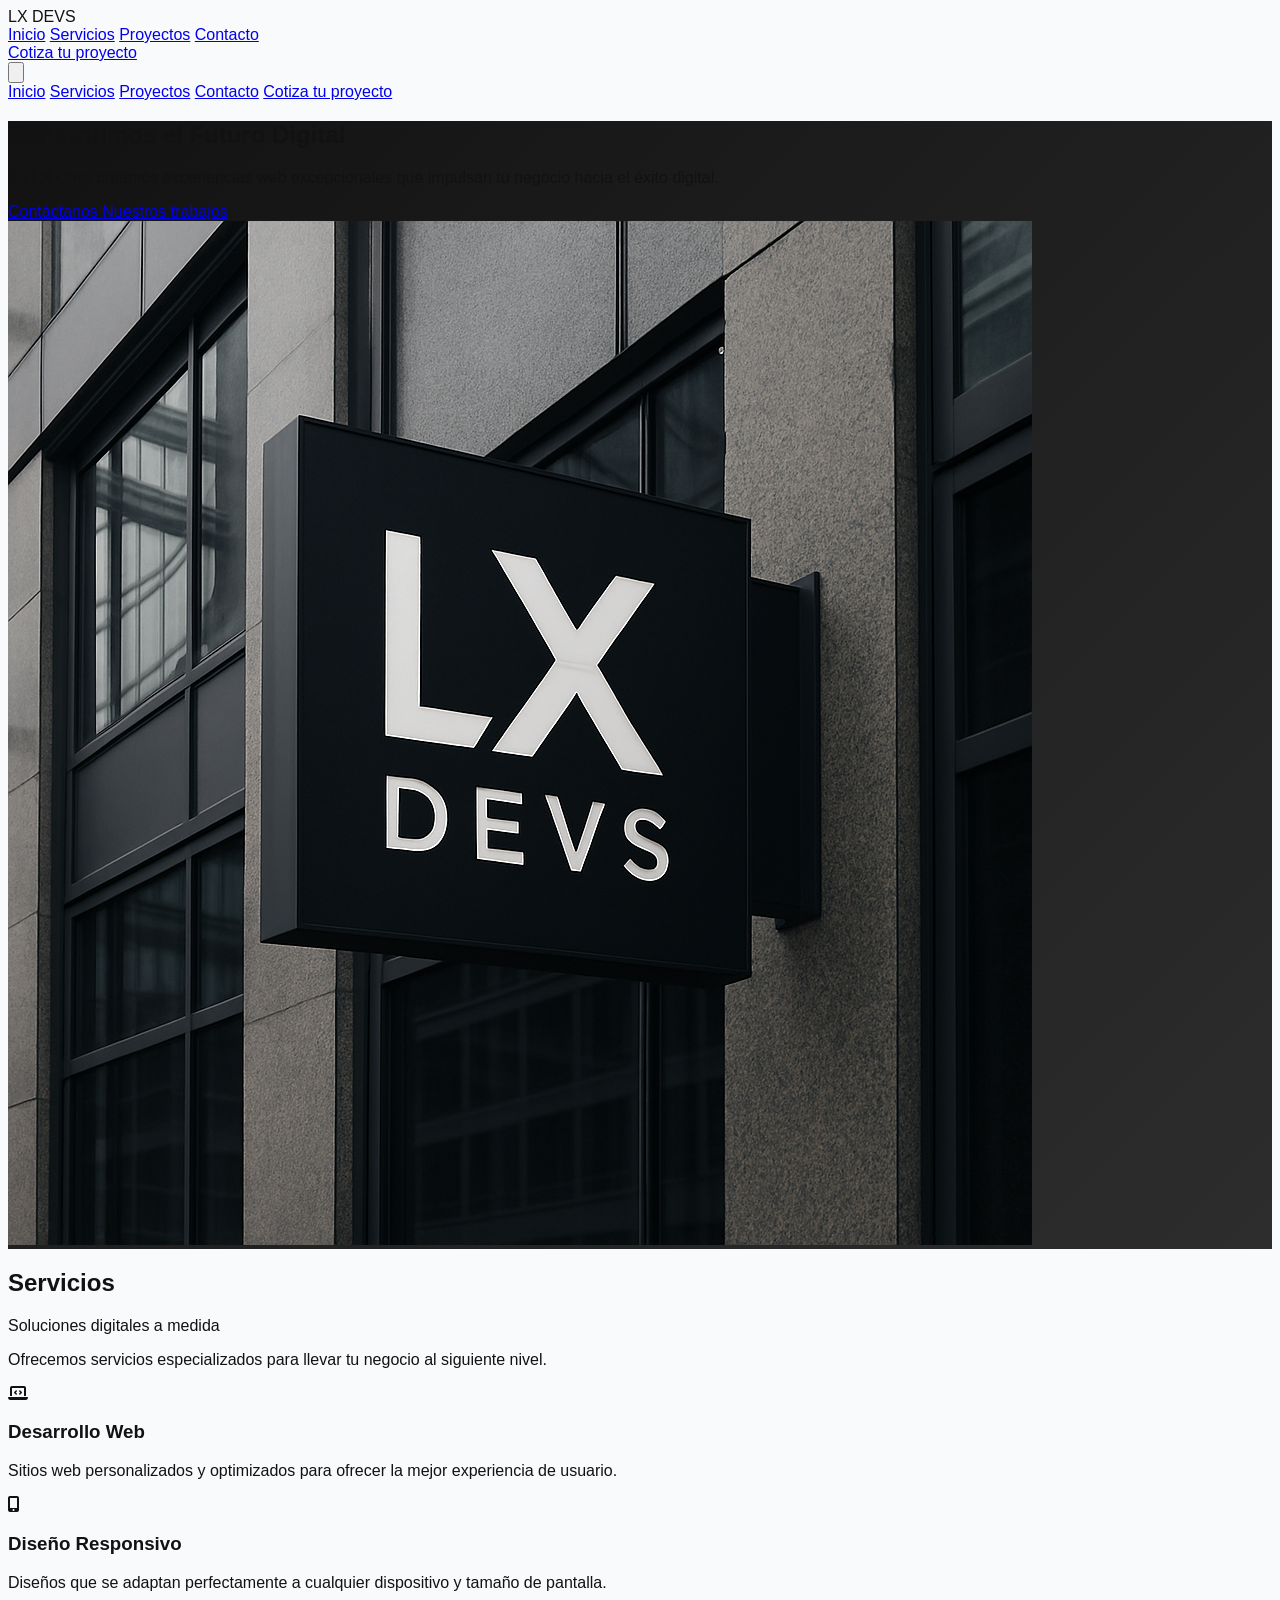
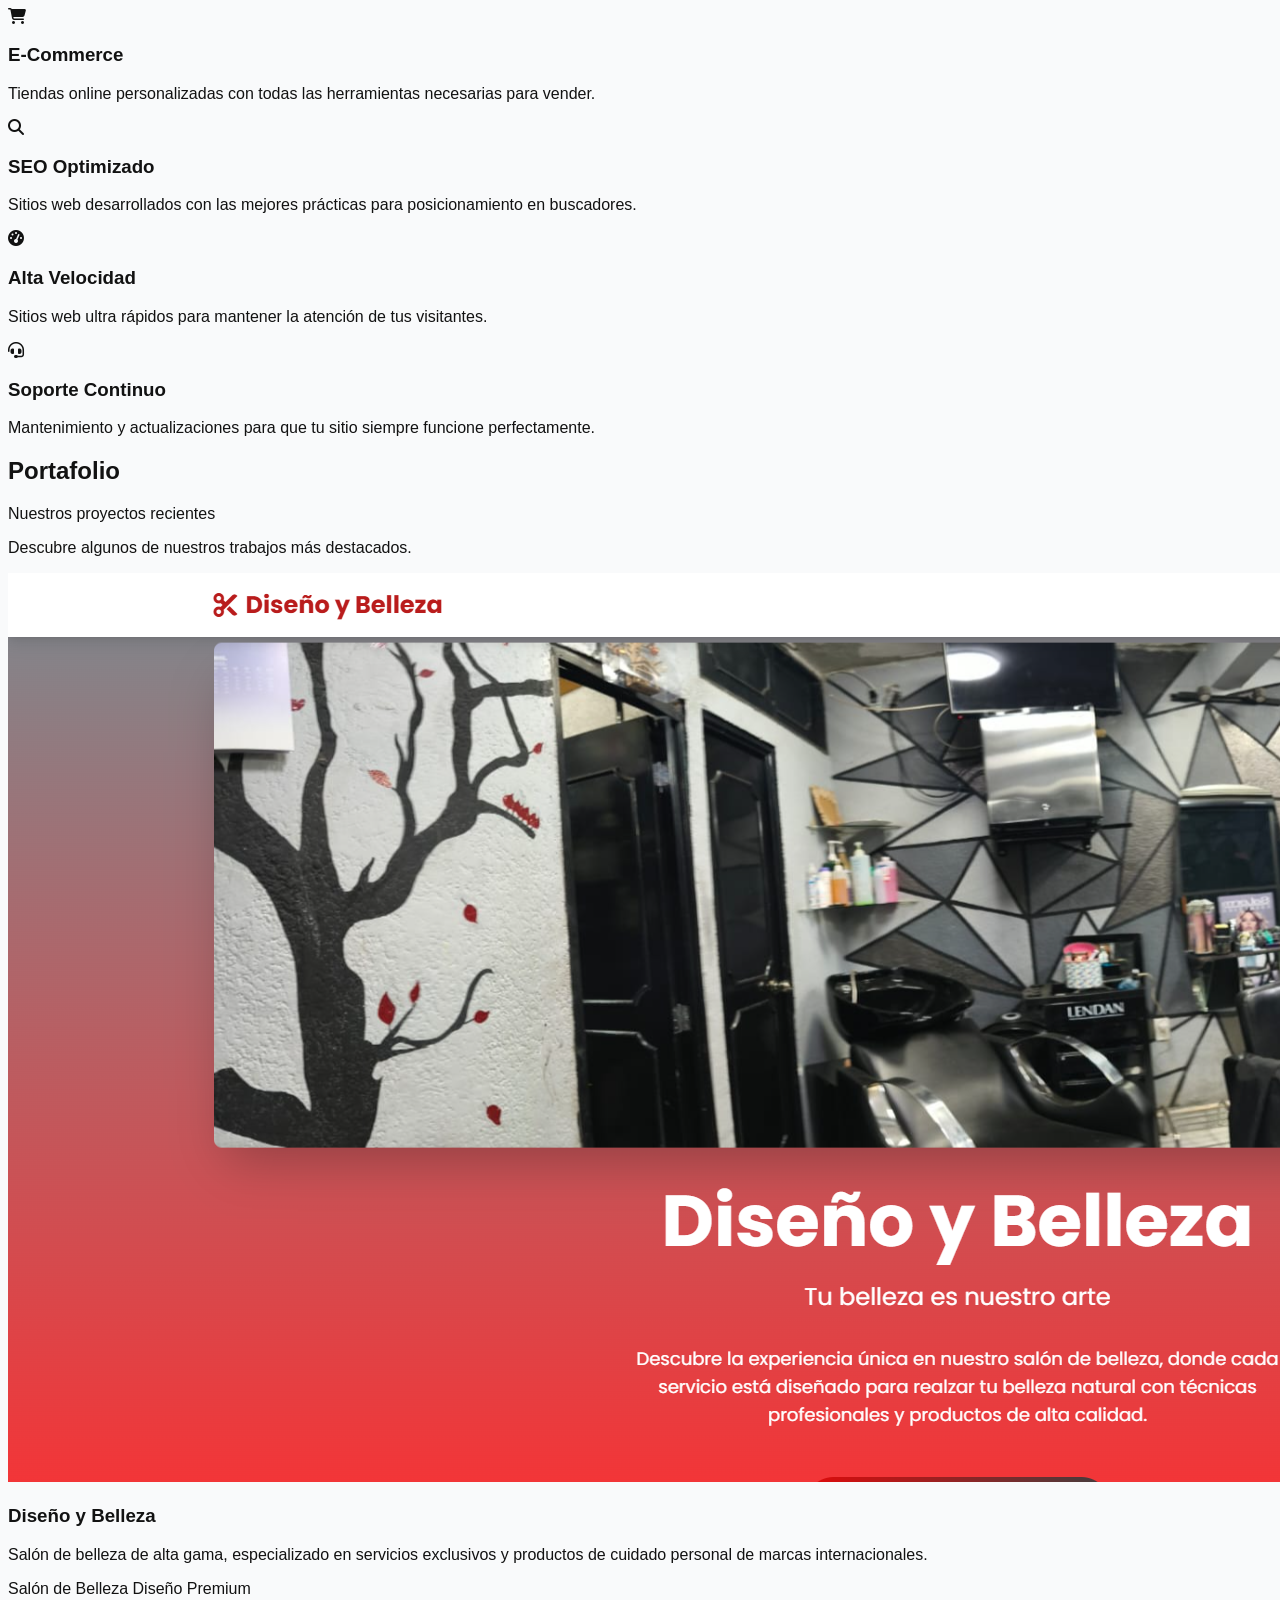
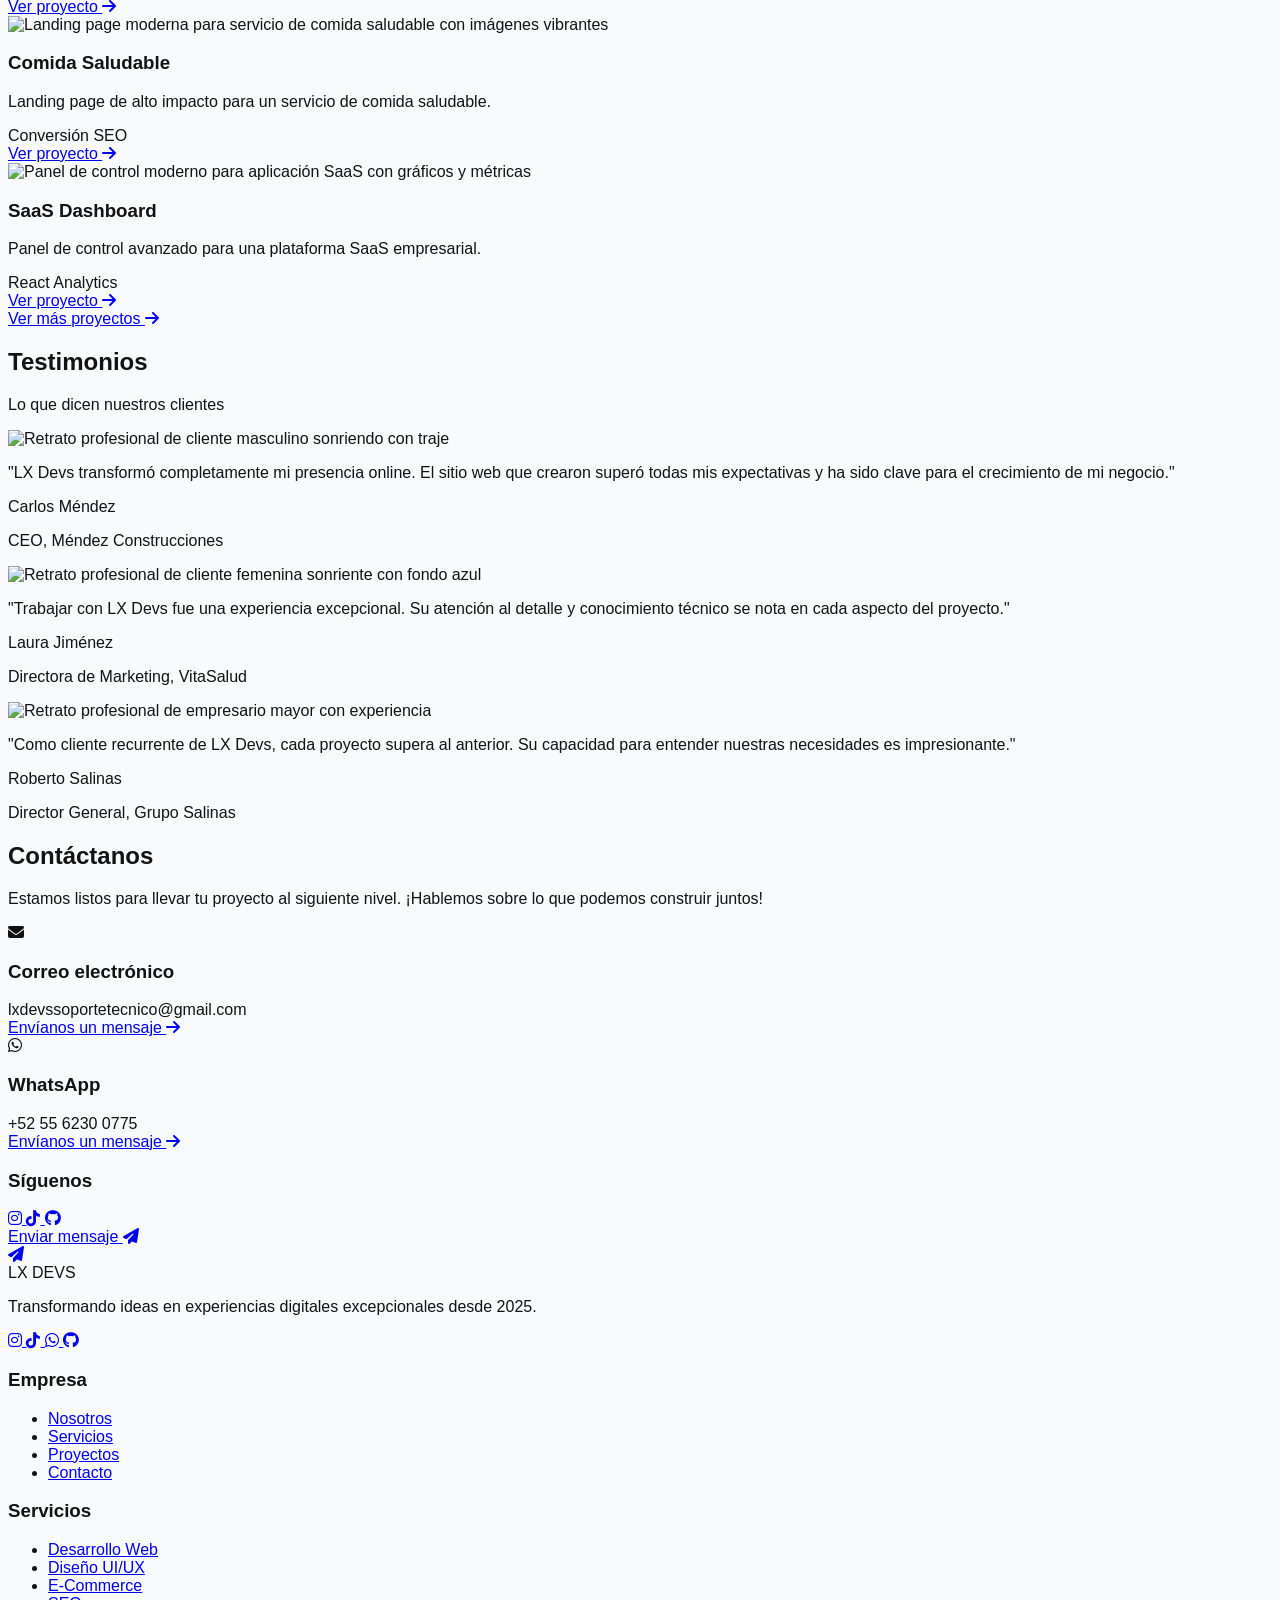
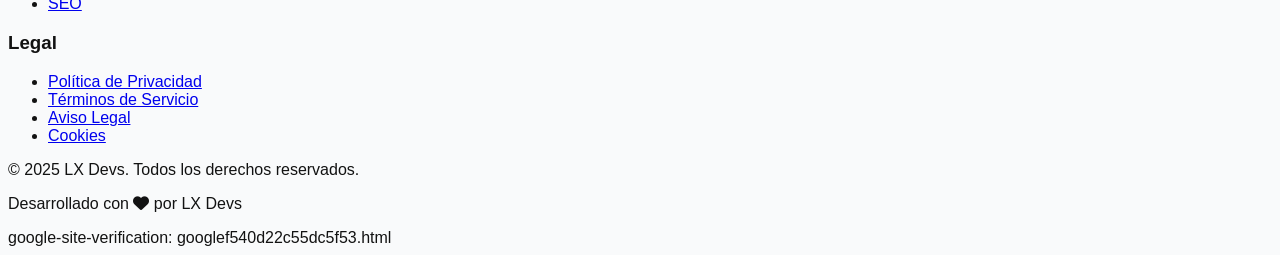
==== commit 48bd5fd6: "Update index.html" ====
--- a/index.html
+++ b/index.html
@@ -257,20 +257,23 @@
                             <div class="w-3 h-3 rounded-full bg-green-500"></div>
                         </div>
                     </div>
-                    <img src="https://placehold.co/800x600" alt="Sitio web de moda elegante con diseño minimalista en tonos negros y blancos" class="w-full h-48 object-cover" />
+                    <img src="public/image/Diseño y Belleza portada.png" alt="Sitio web de moda elegante con diseño minimalista en tonos negros y blancos" class="w-full h-48 object-cover" />
                     <div class="p-6">
-                        <h3 class="text-xl font-semibold text-gray-900">Moda Elegante</h3>
+                        <h3 class="text-xl font-semibold text-gray-900">Diseño y Belleza</h3>
                         <p class="mt-2 text-gray-600">
-                            E-commerce de alta gama para una boutique de moda internacional.
+                            Salón de belleza de alta gama, especializado en servicios exclusivos y productos de cuidado personal de marcas internacionales.
                         </p>
                         <div class="mt-4 flex flex-wrap gap-2">
-                            <span class="px-2 py-1 text-xs font-medium bg-gray-100 text-gray-800 rounded">Tienda Online</span>
+                            <span class="px-2 py-1 text-xs font-medium bg-gray-100 text-gray-800 rounded">Salón de Belleza</span>
                             <span class="px-2 py-1 text-xs font-medium bg-gray-100 text-gray-800 rounded">Diseño Premium</span>
                         </div>
-                        <a href="#" class="mt-4 inline-flex items-center text-gray-900 font-medium hover:text-gray-700">
-                            Ver proyecto
-                            <i class="fas fa-arrow-right ml-2"></i>
-                        </a>
+                        <a href="https://xn--diseoybelleza-lkb.com/" 
+                             target="_blank" 
+                                rel="noopener noreferrer"
+                                     class="mt-4 inline-flex items-center text-gray-900 font-medium hover:text-gray-700">
+                                          Ver proyecto
+                                             <i class="fas fa-arrow-right ml-2"></i>
+                                            </a>
                     </div>
                 </div>
                 
@@ -608,5 +611,4 @@
     </script>
 </body>
 </html>
-verificación del sitio de Google: googlef540d22c55dc5f53.html
-
+google-site-verification: googlef540d22c55dc5f53.html
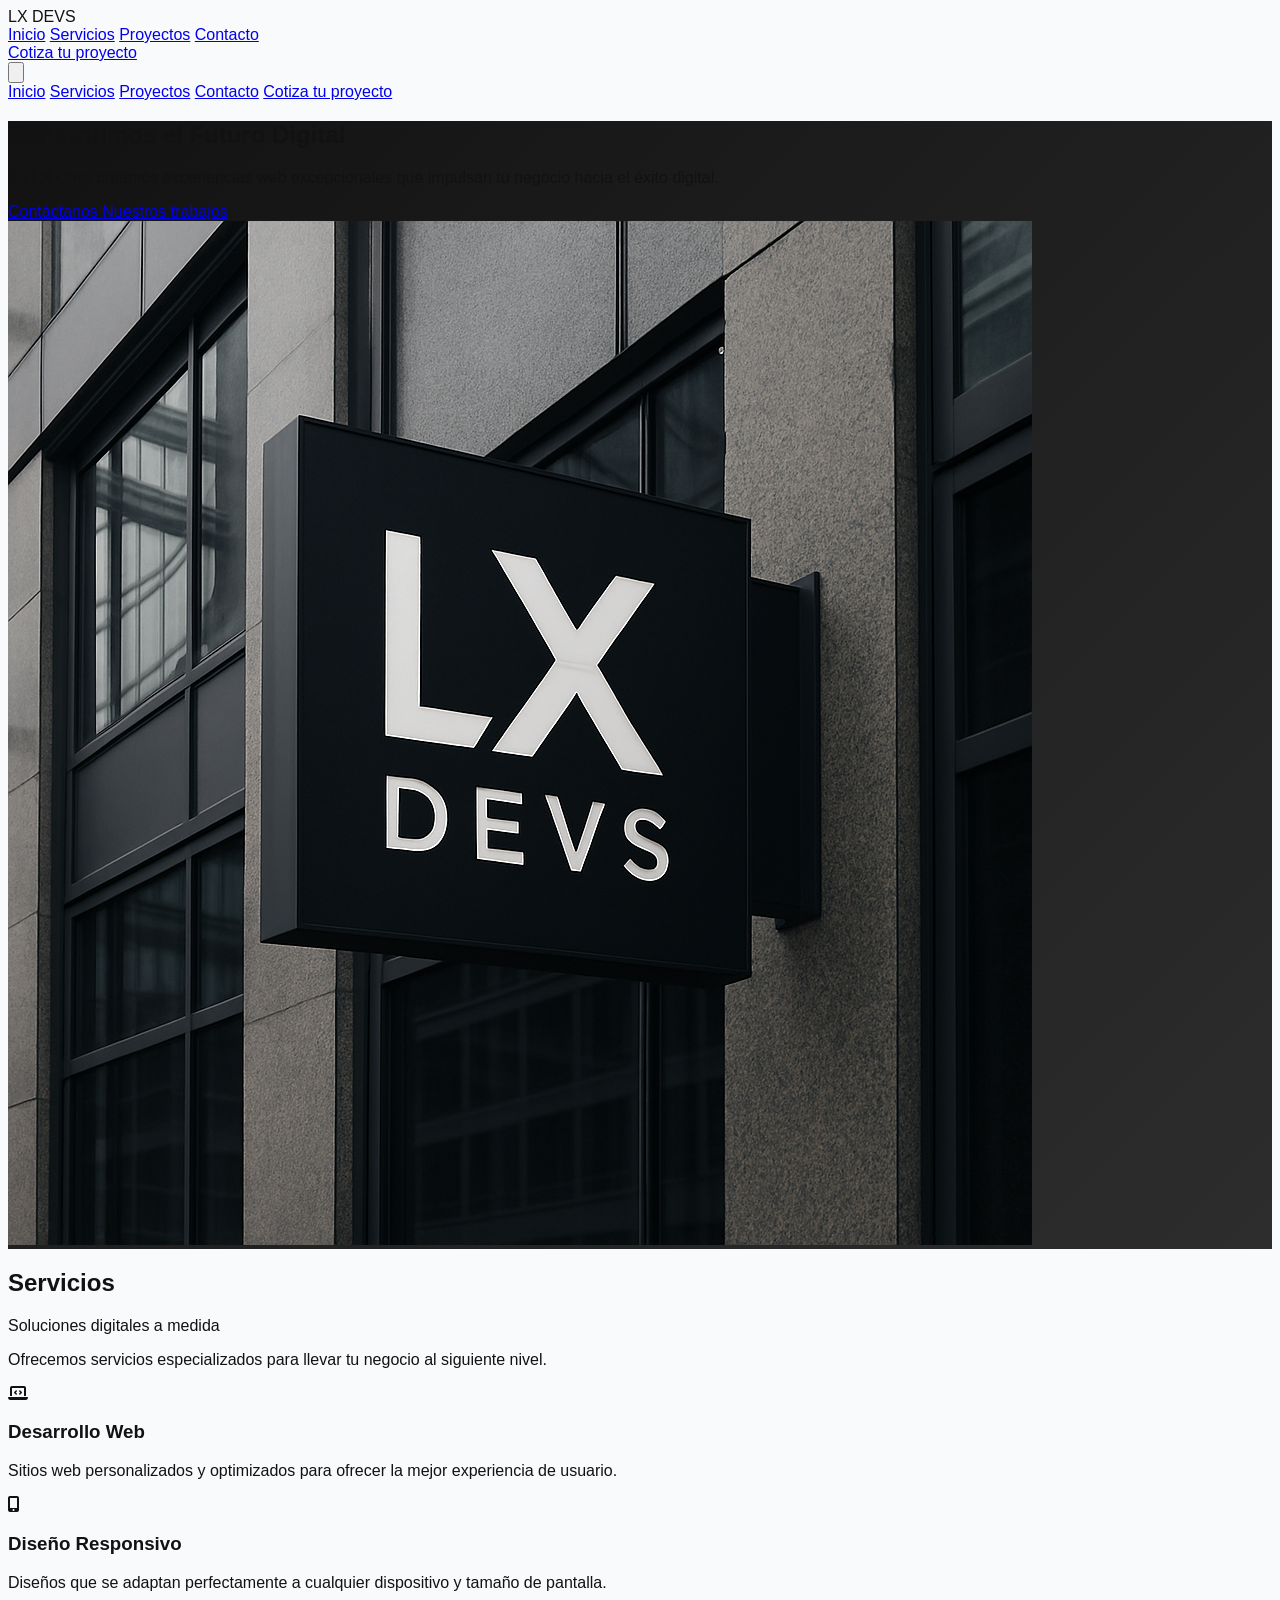
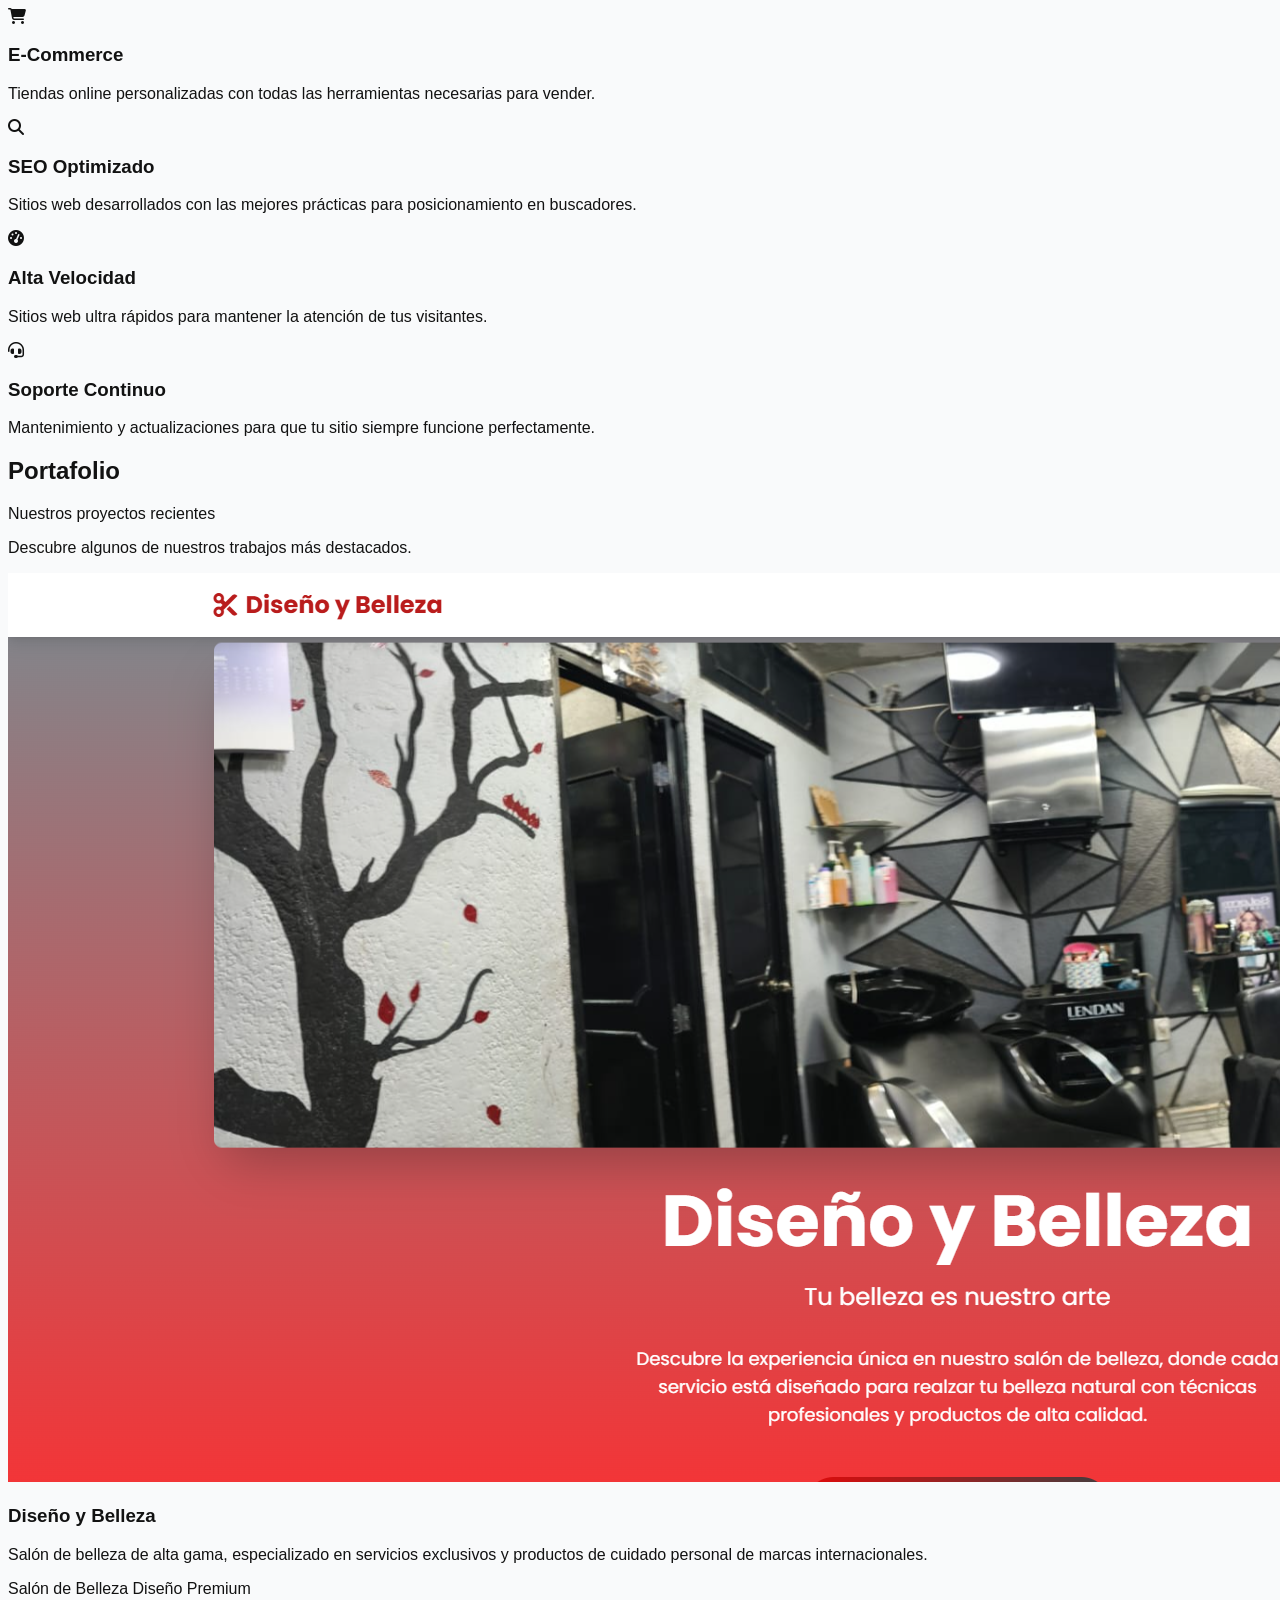
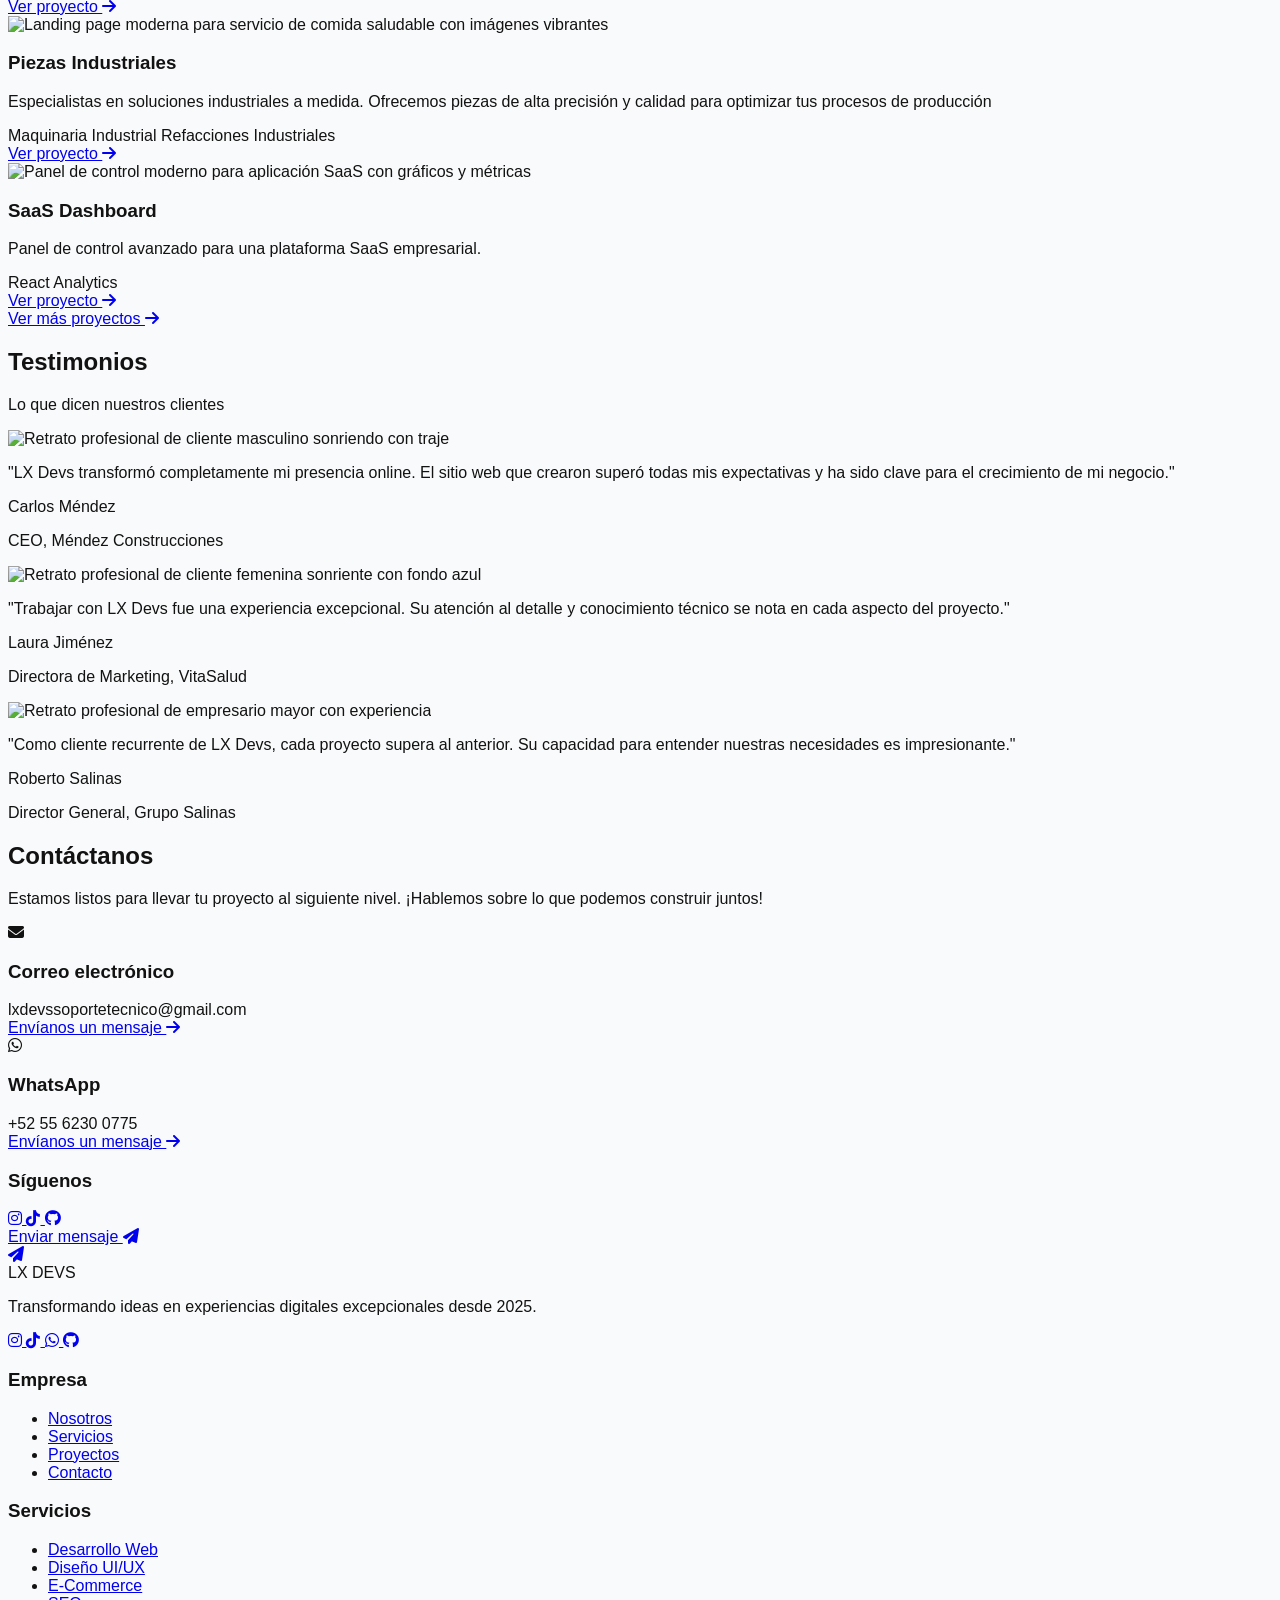
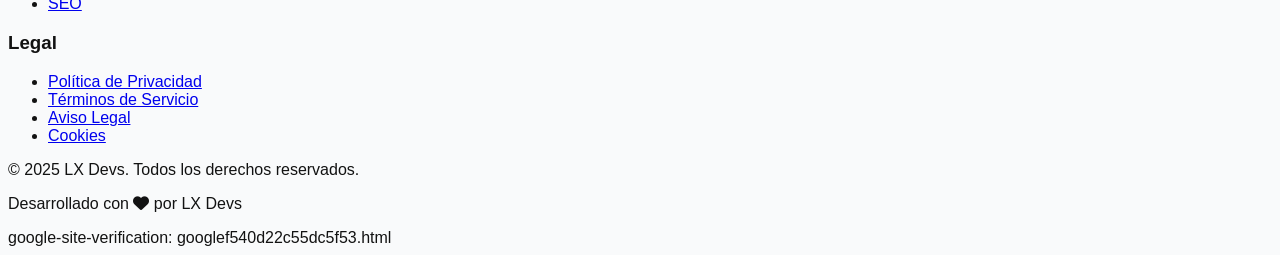
==== commit 28a21dd0: "Update index.html" ====
--- a/index.html
+++ b/index.html
@@ -286,17 +286,17 @@
                             <div class="w-3 h-3 rounded-full bg-green-500"></div>
                         </div>
                     </div>
-                    <img src="https://placehold.co/800x600" alt="Landing page moderna para servicio de comida saludable con imágenes vibrantes" class="w-full h-48 object-cover" />
+                    <img src="public/image/Piezas Industriales Portada.png" alt="Landing page moderna para servicio de comida saludable con imágenes vibrantes" class="w-full h-48 object-cover" />
                     <div class="p-6">
-                        <h3 class="text-xl font-semibold text-gray-900">Comida Saludable</h3>
+                        <h3 class="text-xl font-semibold text-gray-900">Piezas Industriales</h3>
                         <p class="mt-2 text-gray-600">
-                            Landing page de alto impacto para un servicio de comida saludable.
+                            Especialistas en soluciones industriales a medida. Ofrecemos piezas de alta precisión y calidad para optimizar tus procesos de producción
                         </p>
                         <div class="mt-4 flex flex-wrap gap-2">
-                            <span class="px-2 py-1 text-xs font-medium bg-gray-100 text-gray-800 rounded">Conversión</span>
-                            <span class="px-2 py-1 text-xs font-medium bg-gray-100 text-gray-800 rounded">SEO</span>
-                        </div>
-                        <a href="#" class="mt-4 inline-flex items-center text-gray-900 font-medium hover:text-gray-700">
+                            <span class="px-2 py-1 text-xs font-medium bg-gray-100 text-gray-800 rounded">Maquinaria Industrial</span>
+                            <span class="px-2 py-1 text-xs font-medium bg-gray-100 text-gray-800 rounded">Refacciones Industriales</span>
+                        </div>
+                        <a href="https://piezasindustriales.mx/" class="mt-4 inline-flex items-center text-gray-900 font-medium hover:text-gray-700">
                             Ver proyecto
                             <i class="fas fa-arrow-right ml-2"></i>
                         </a>
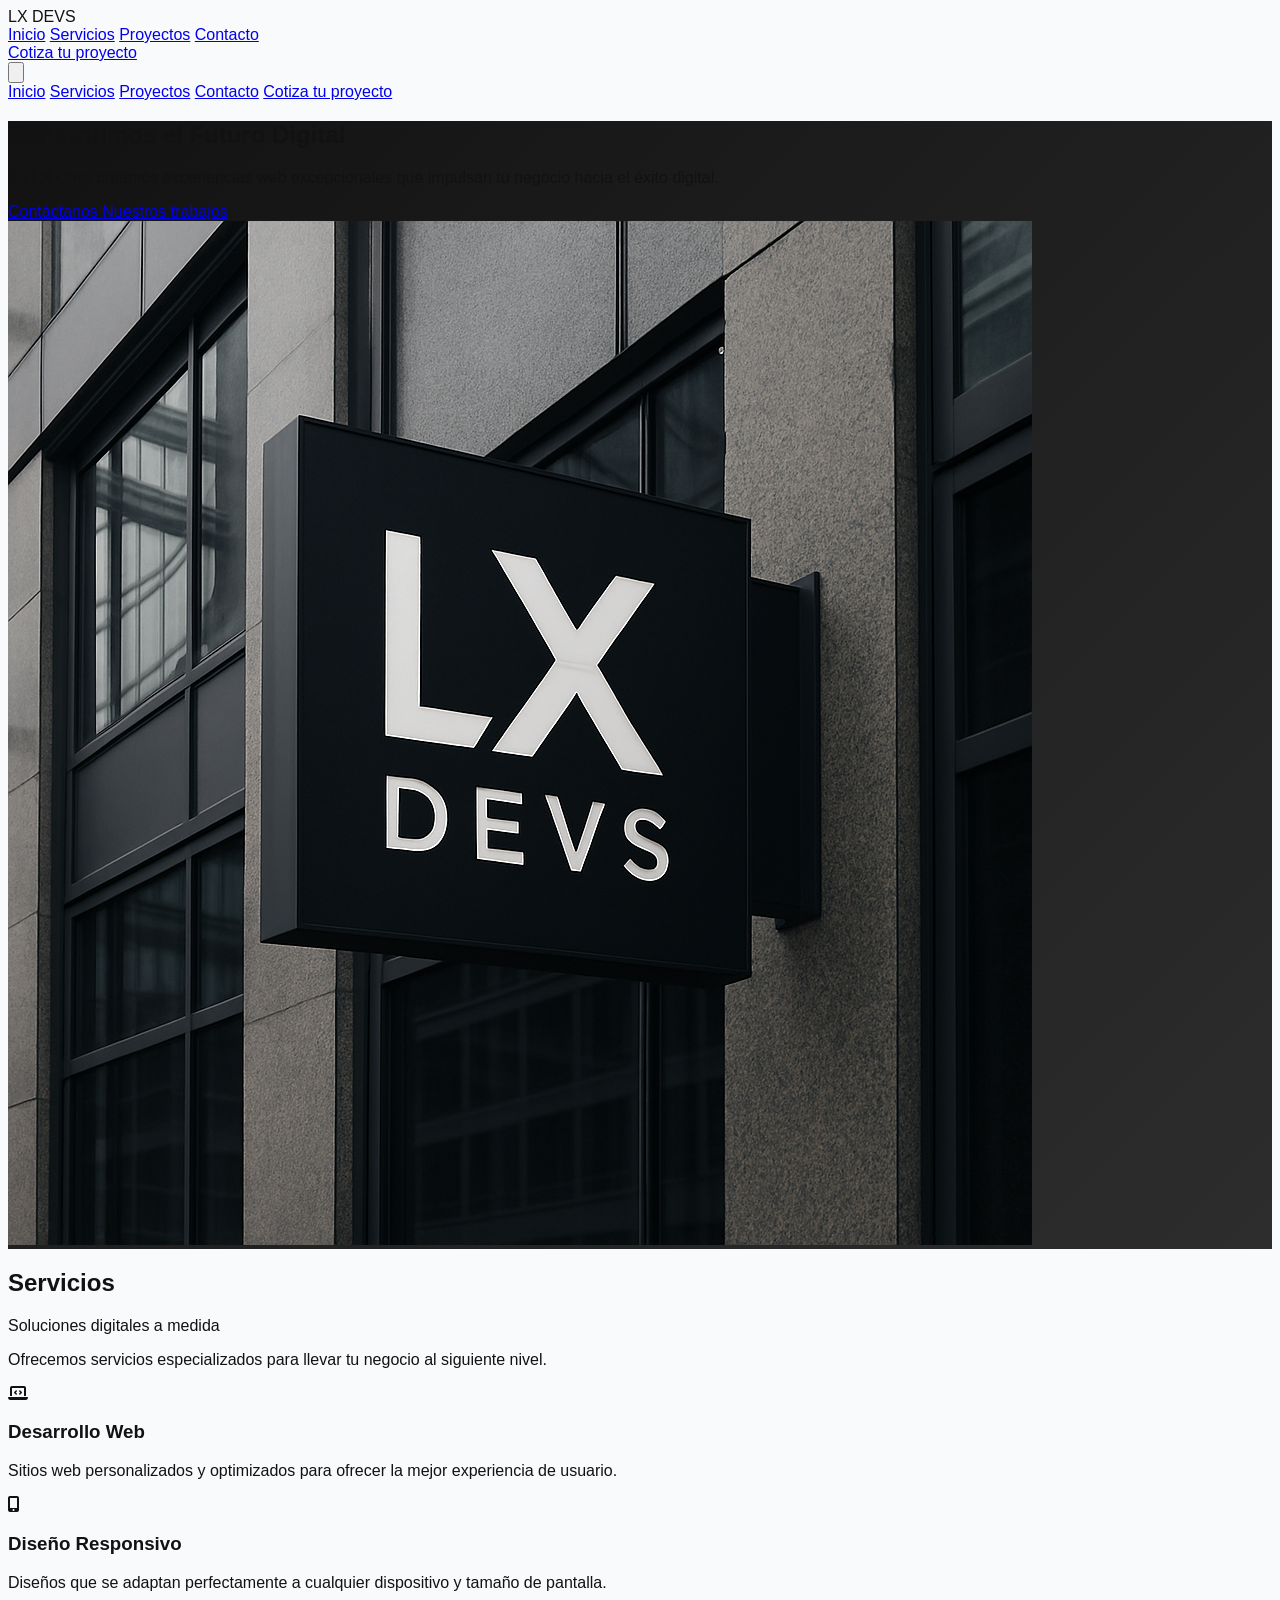
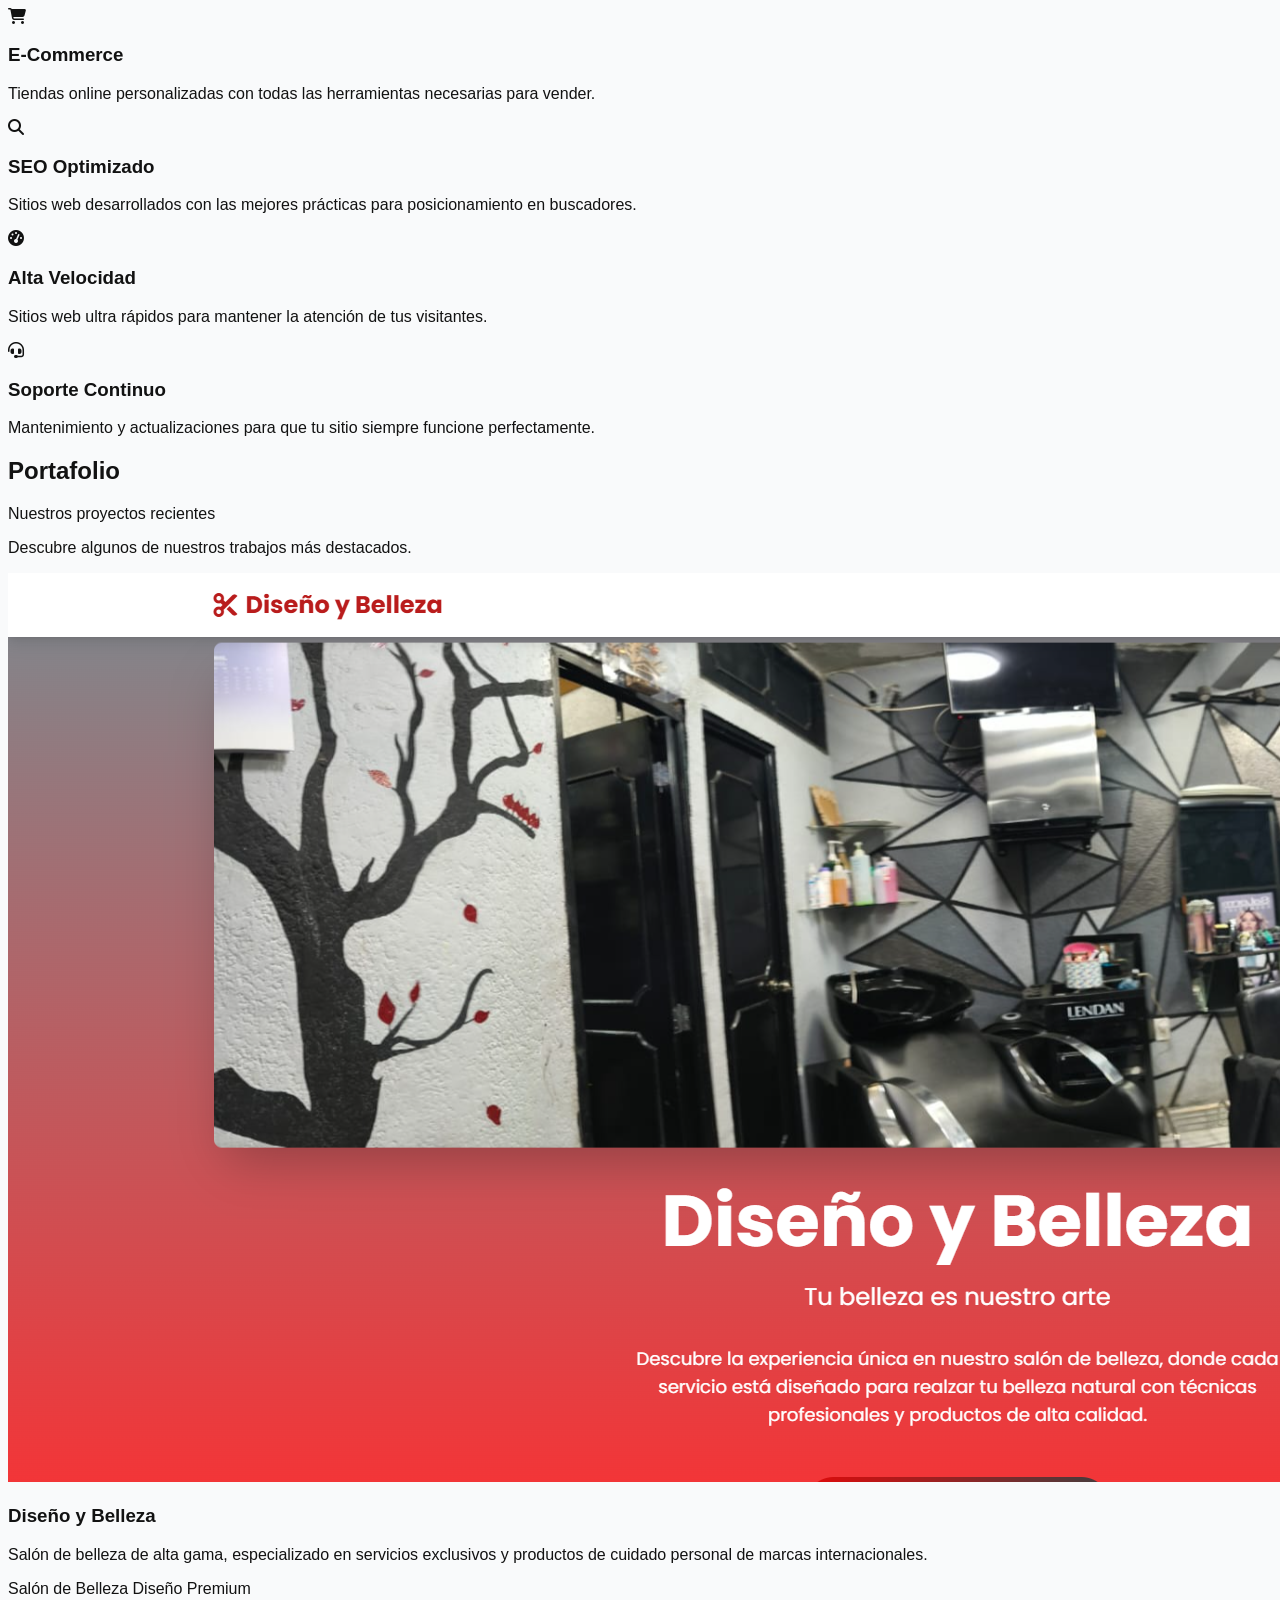
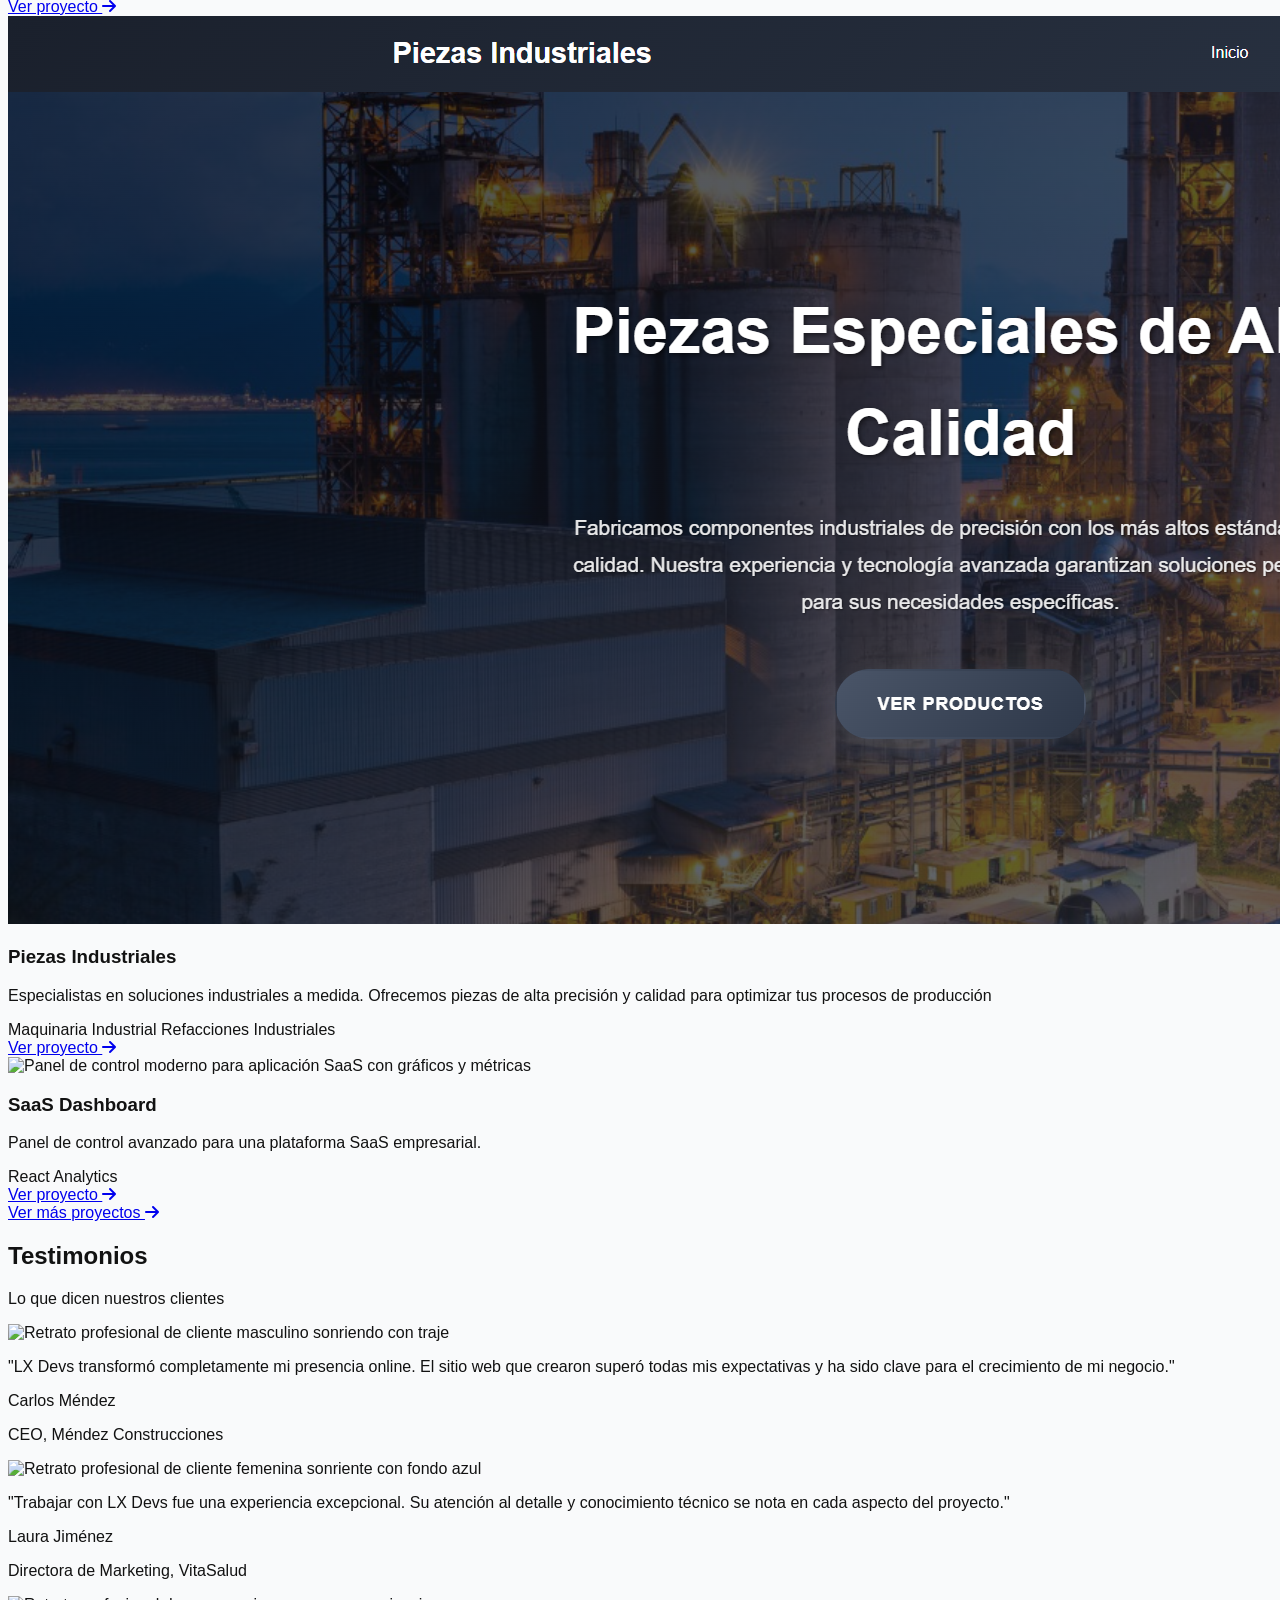
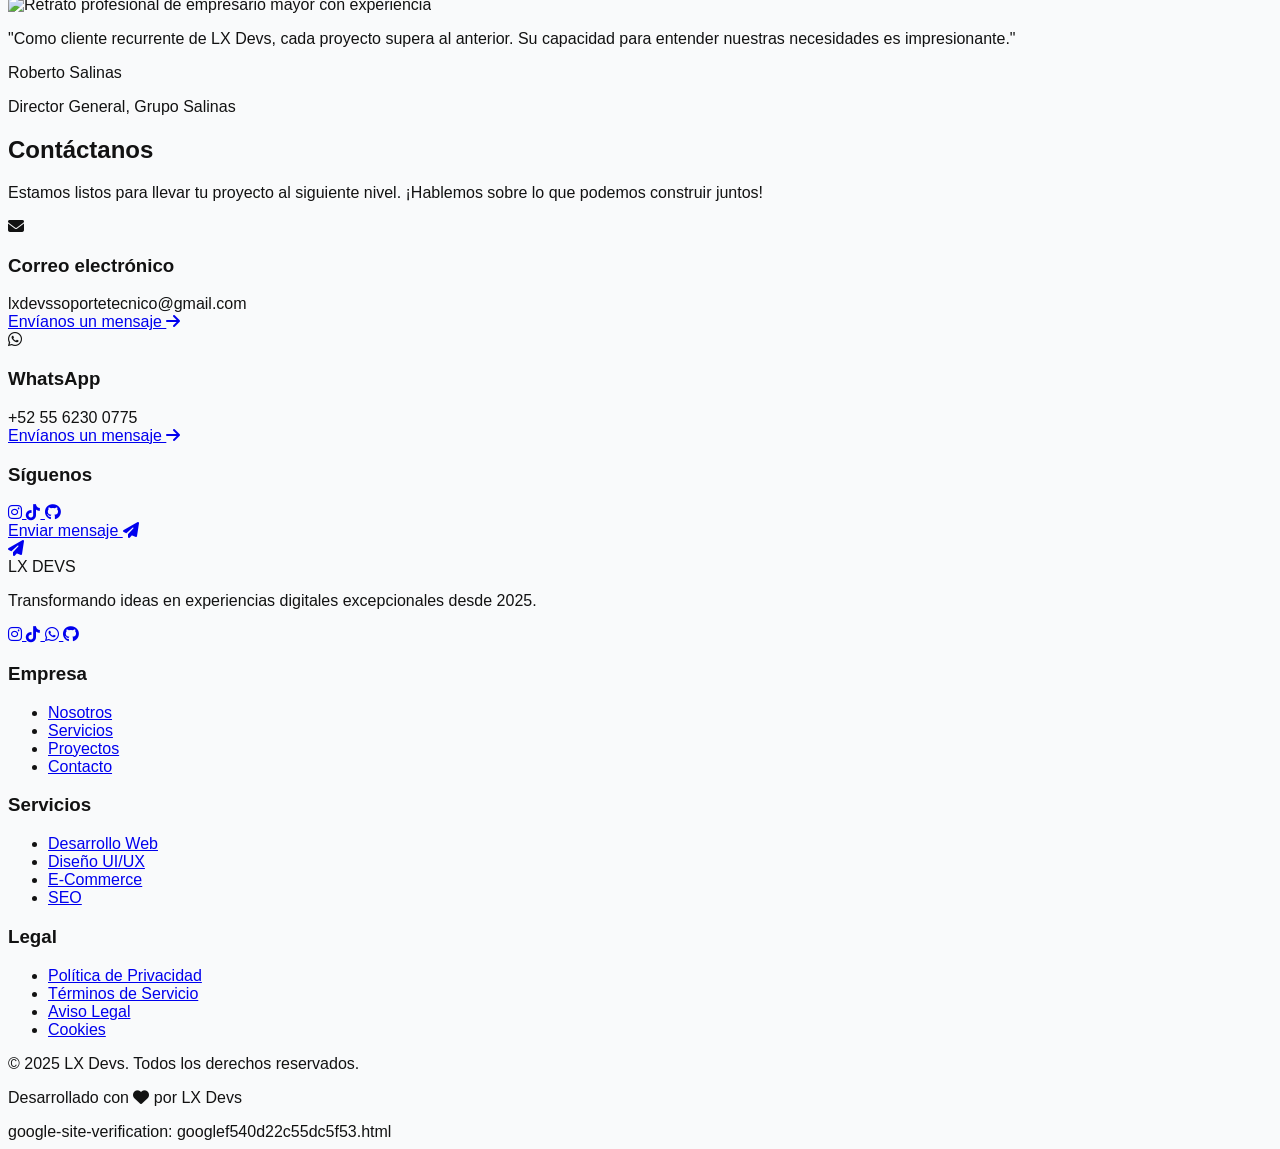
==== commit 115aa9bf: "Update index.html" ====
--- a/index.html
+++ b/index.html
@@ -296,10 +296,13 @@
                             <span class="px-2 py-1 text-xs font-medium bg-gray-100 text-gray-800 rounded">Maquinaria Industrial</span>
                             <span class="px-2 py-1 text-xs font-medium bg-gray-100 text-gray-800 rounded">Refacciones Industriales</span>
                         </div>
-                        <a href="https://piezasindustriales.mx/" class="mt-4 inline-flex items-center text-gray-900 font-medium hover:text-gray-700">
-                            Ver proyecto
-                            <i class="fas fa-arrow-right ml-2"></i>
-                        </a>
+                        <a href="https://piezasindustriales.mx/" 
+                             target="_blank" 
+                                rel="noopener noreferrer"
+                                     class="mt-4 inline-flex items-center text-gray-900 font-medium hover:text-gray-700">
+                                          Ver proyecto
+                                             <i class="fas fa-arrow-right ml-2"></i>
+                                            </a>
                     </div>
                 </div>
                 
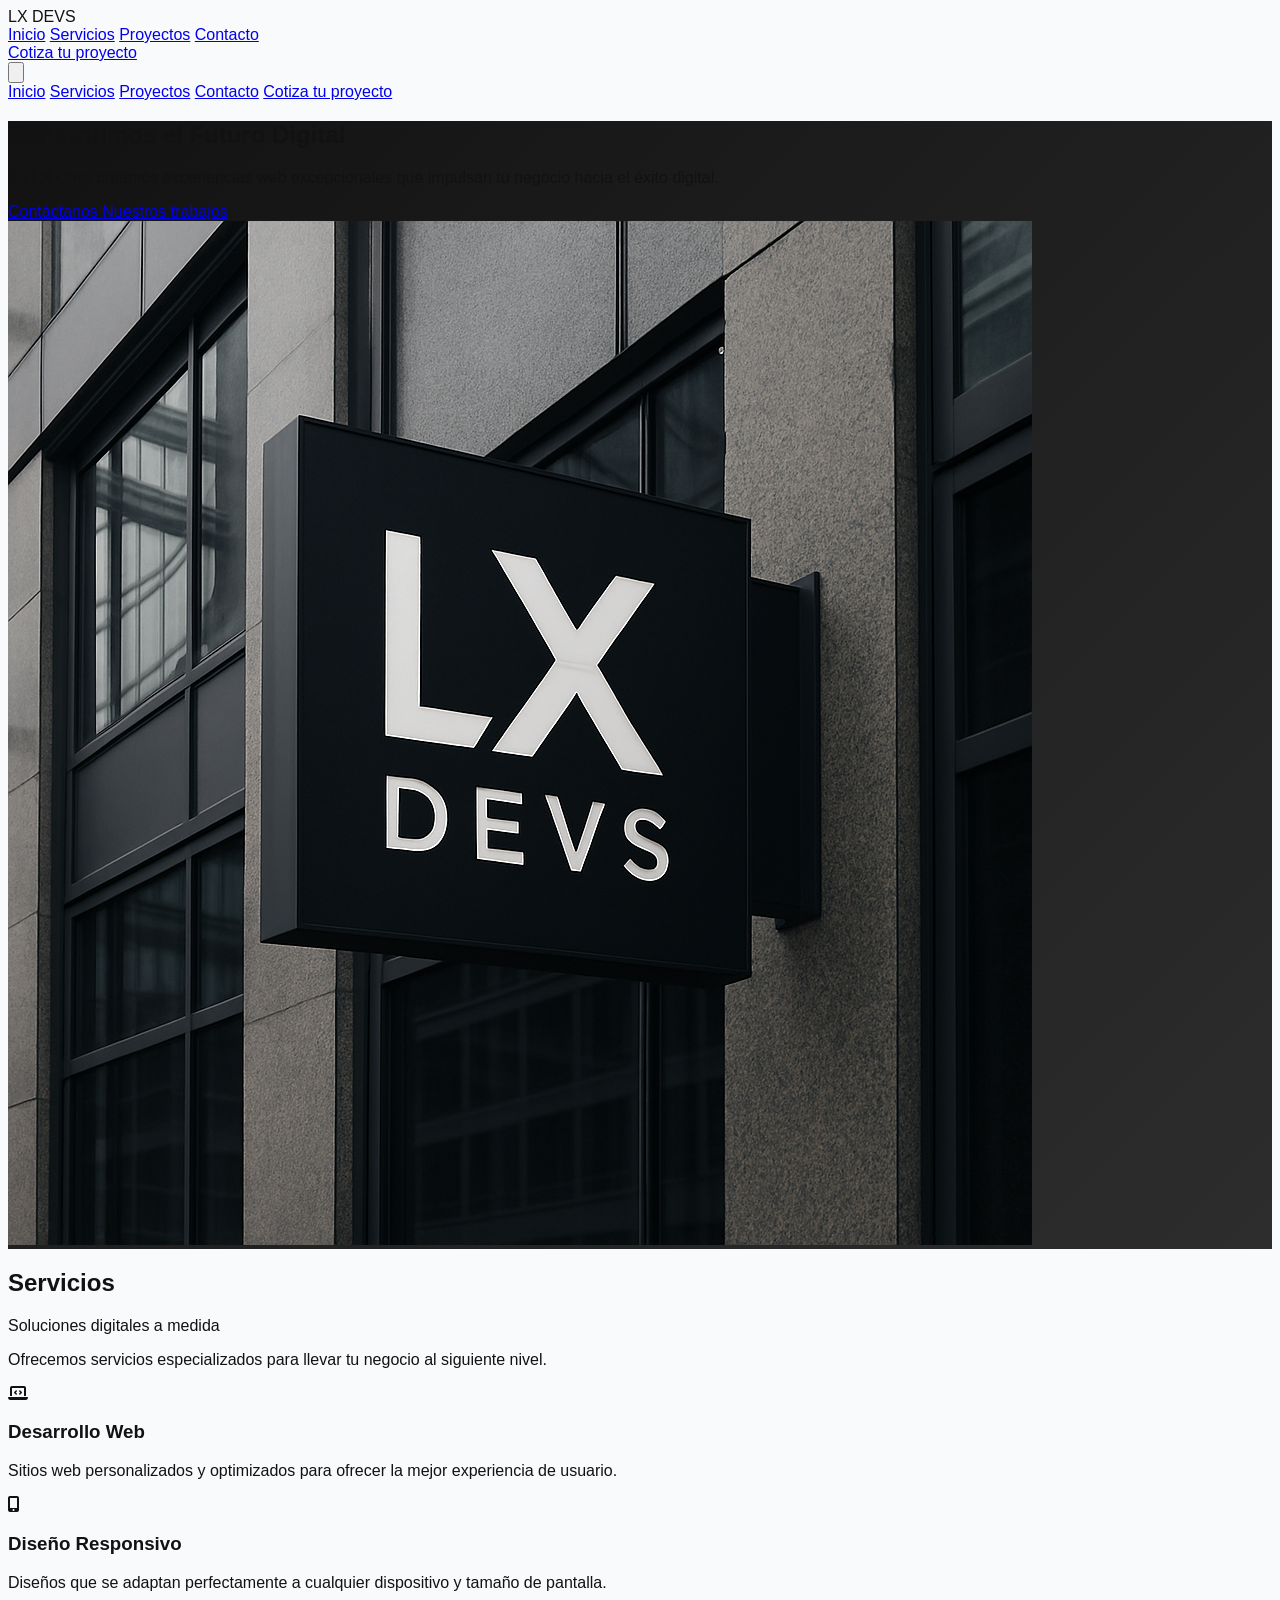
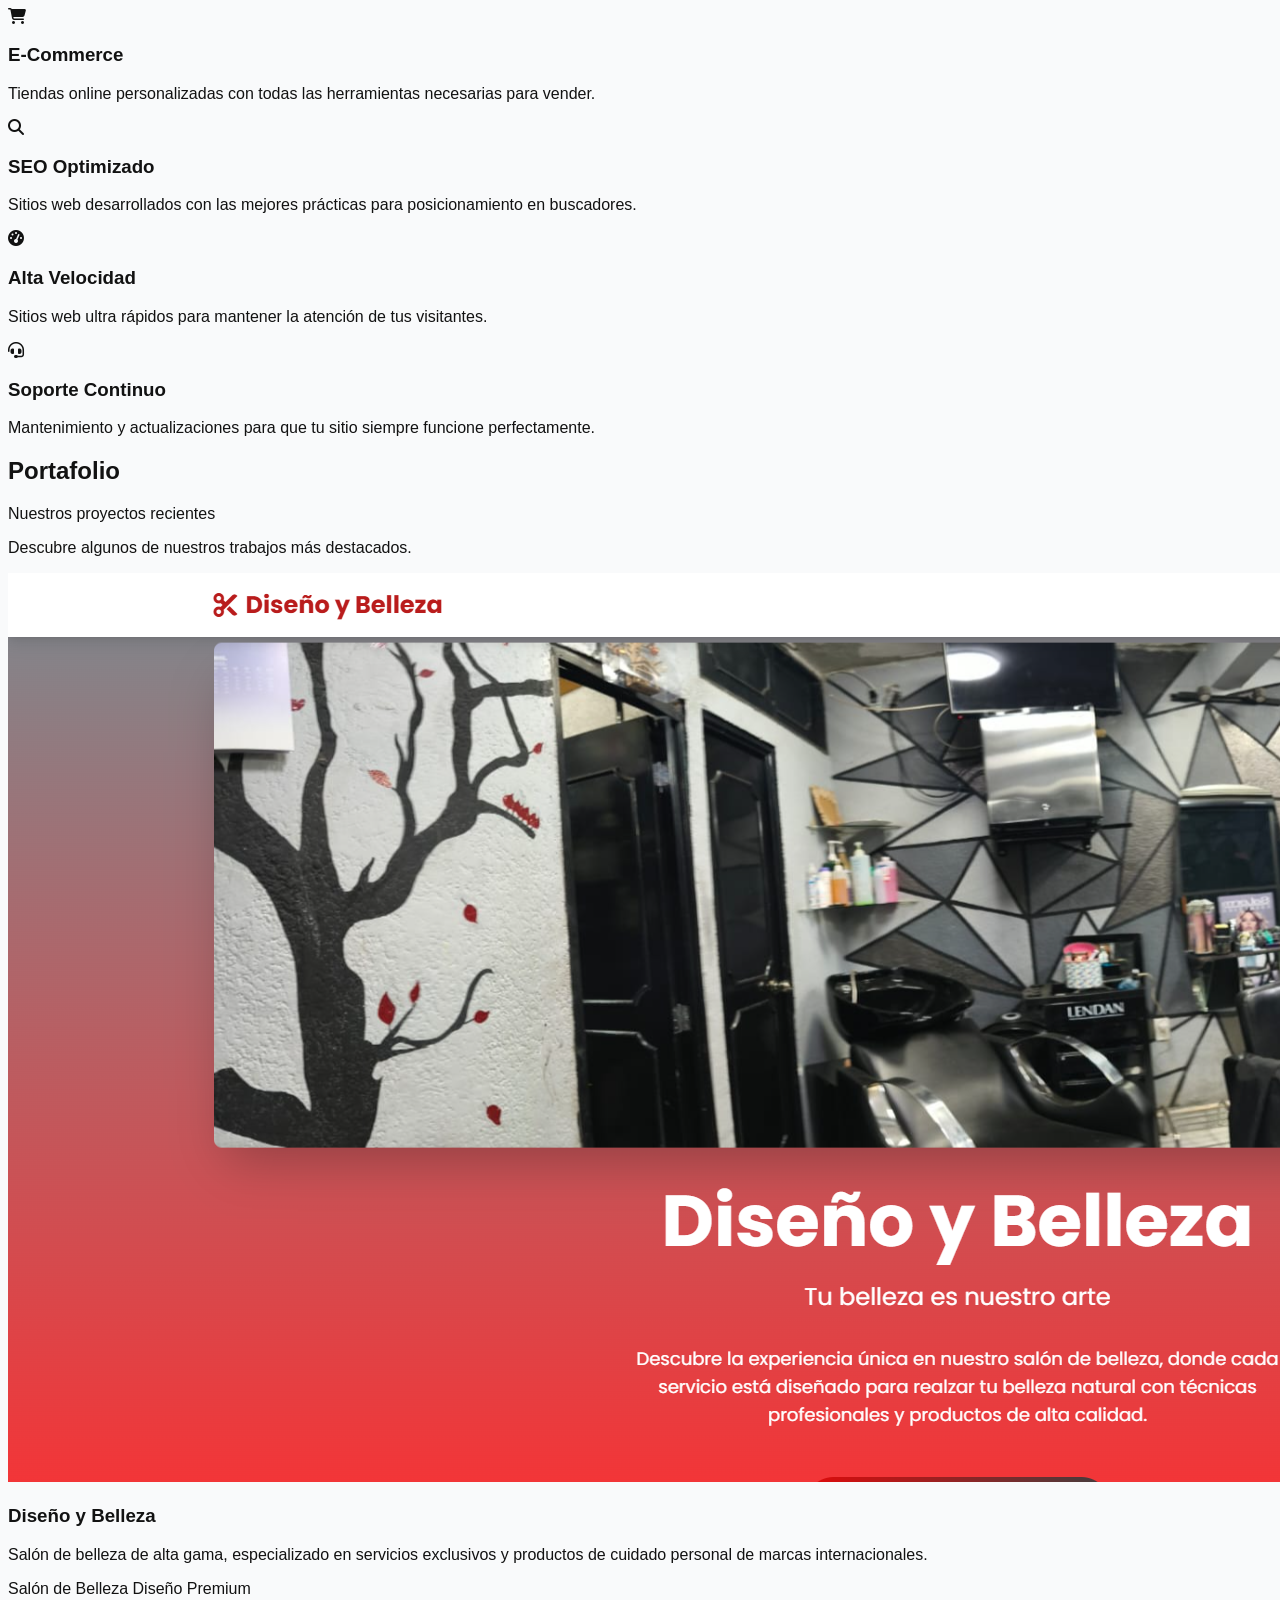
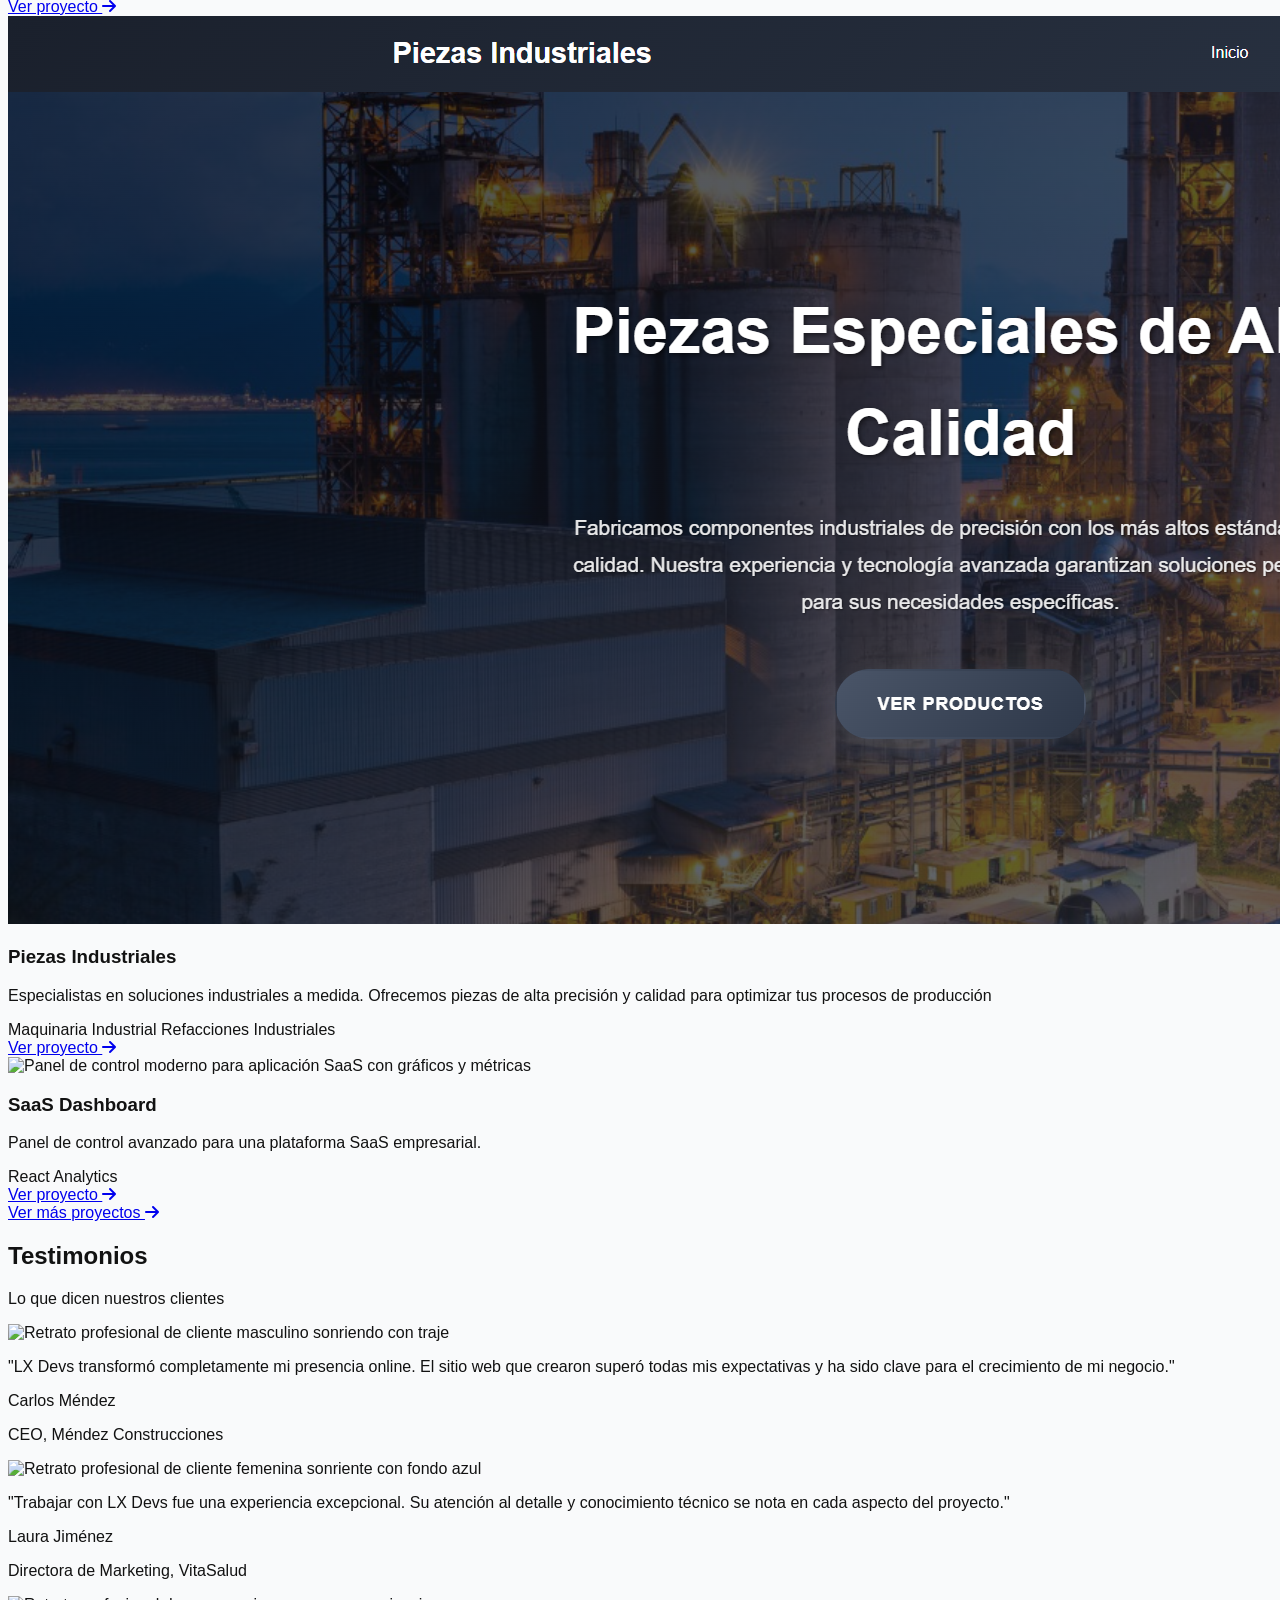
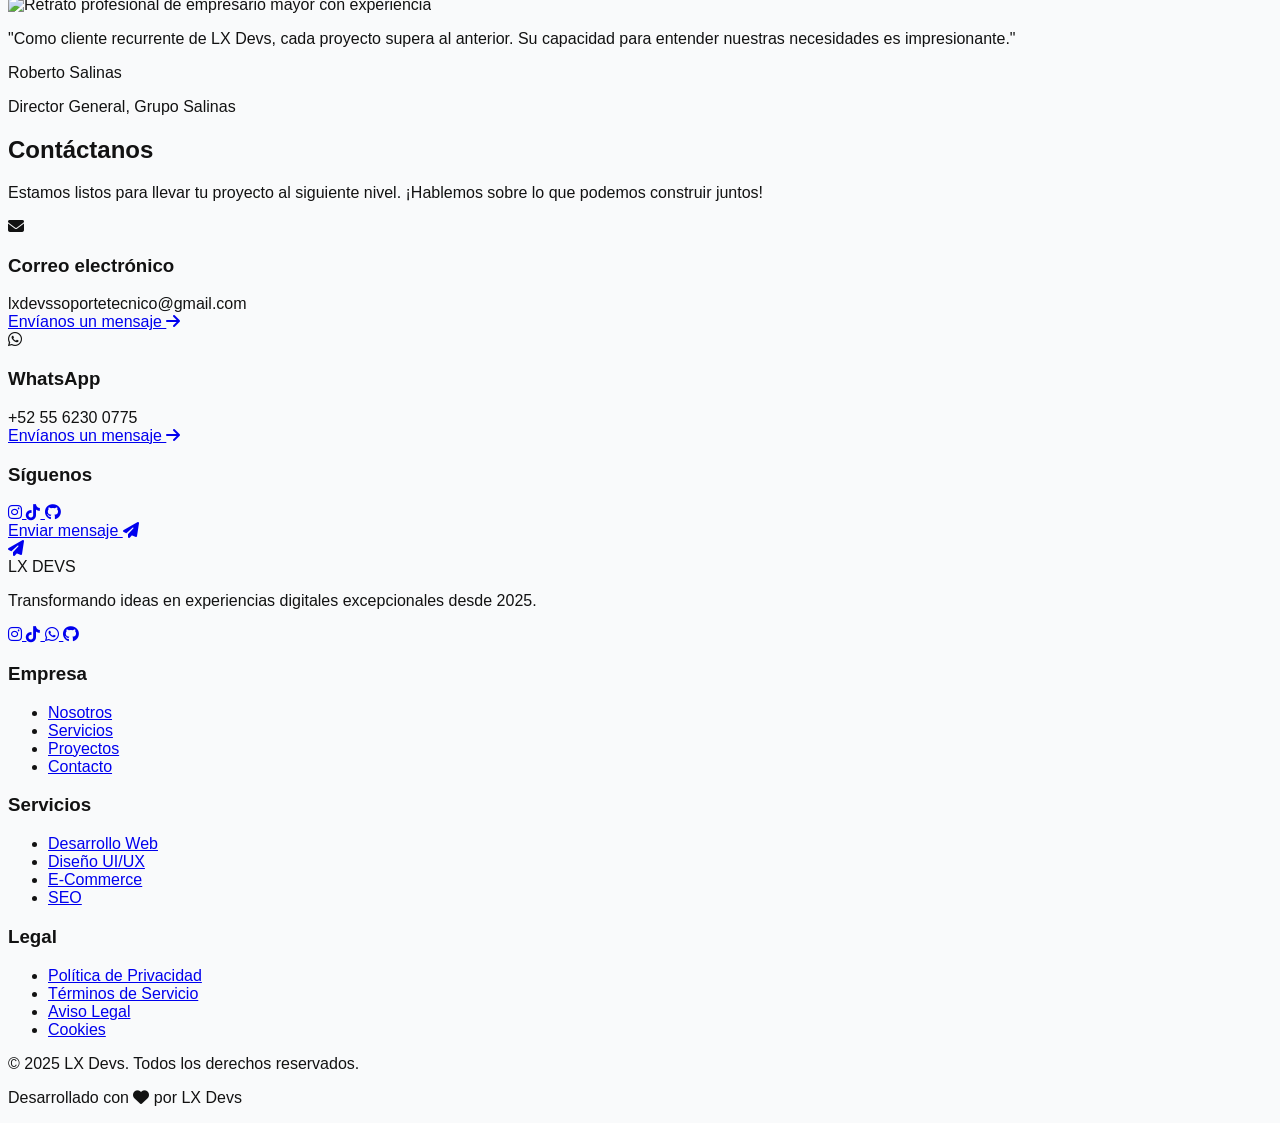
==== commit ccd96acc: "Update greeting from 'Hello World' to 'Goodbye World'" ====
--- a/index.html
+++ b/index.html
@@ -614,4 +614,3 @@
     </script>
 </body>
 </html>
-google-site-verification: googlef540d22c55dc5f53.html
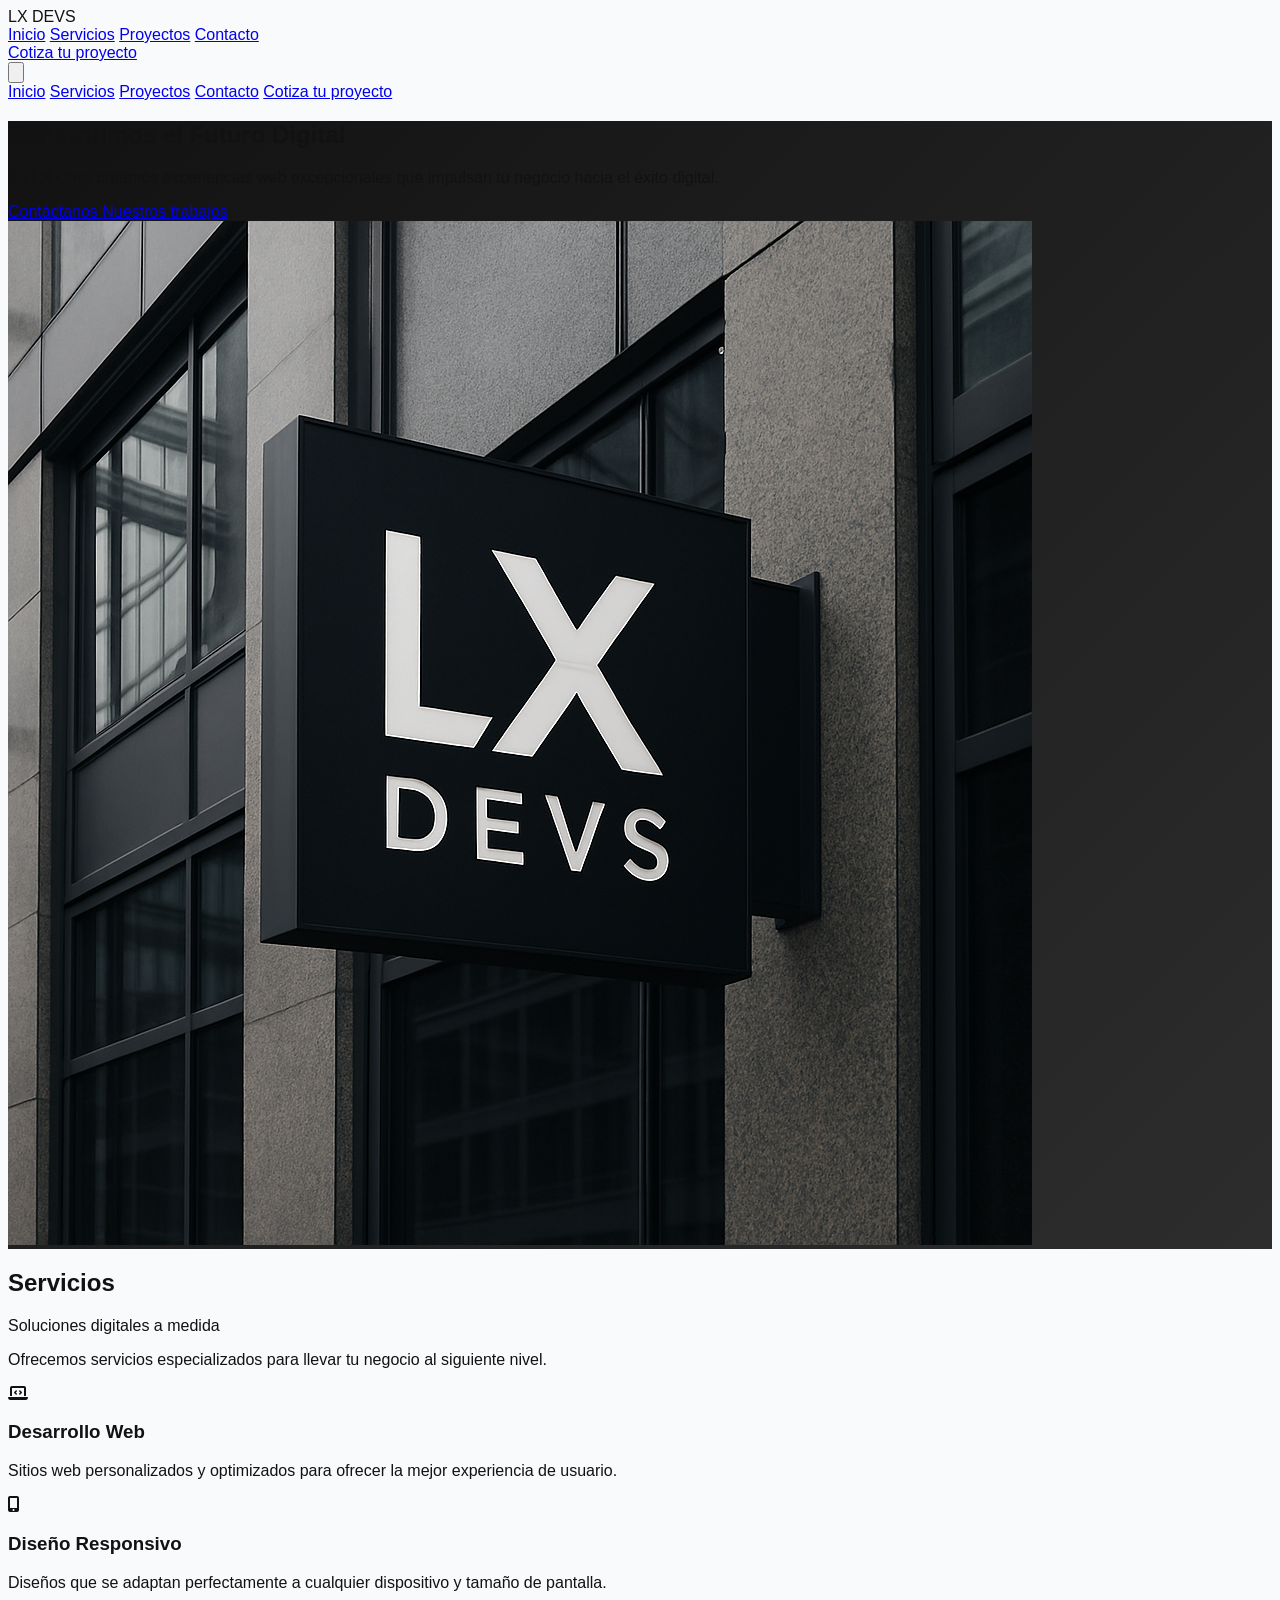
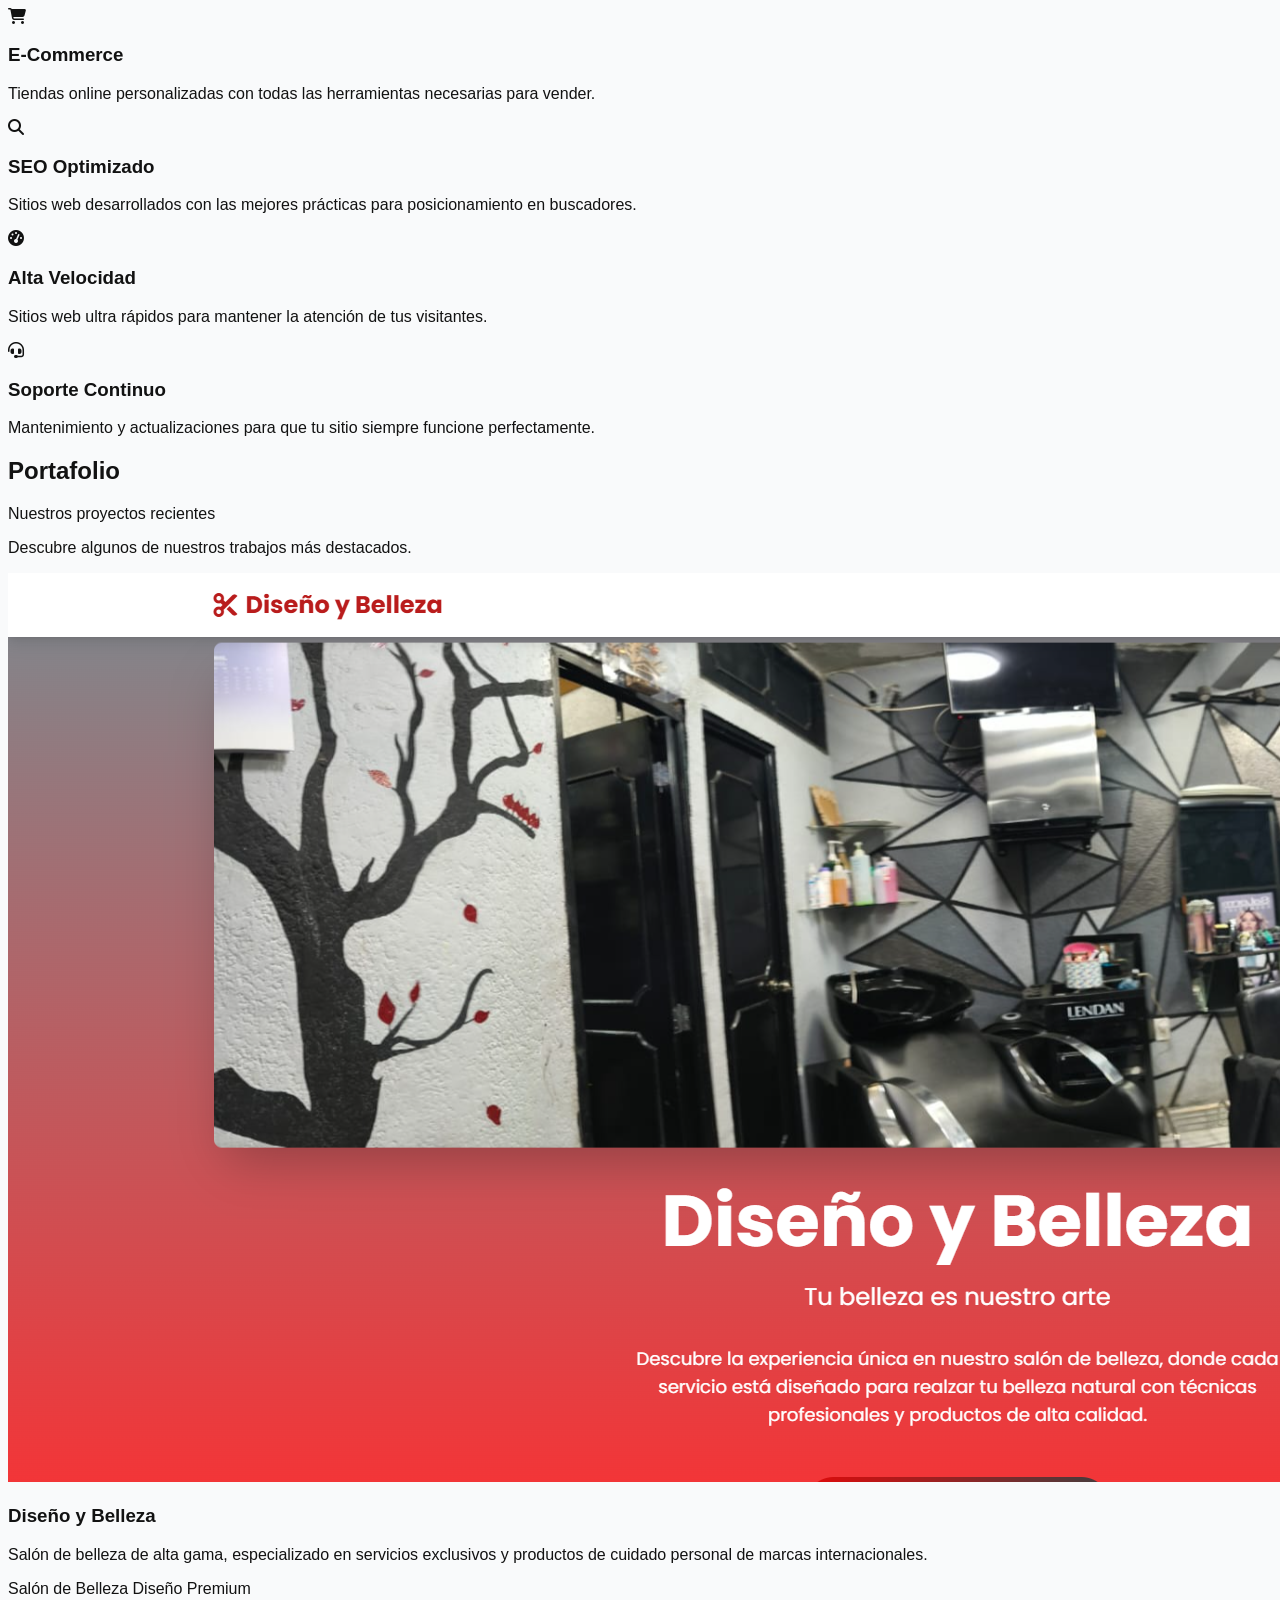
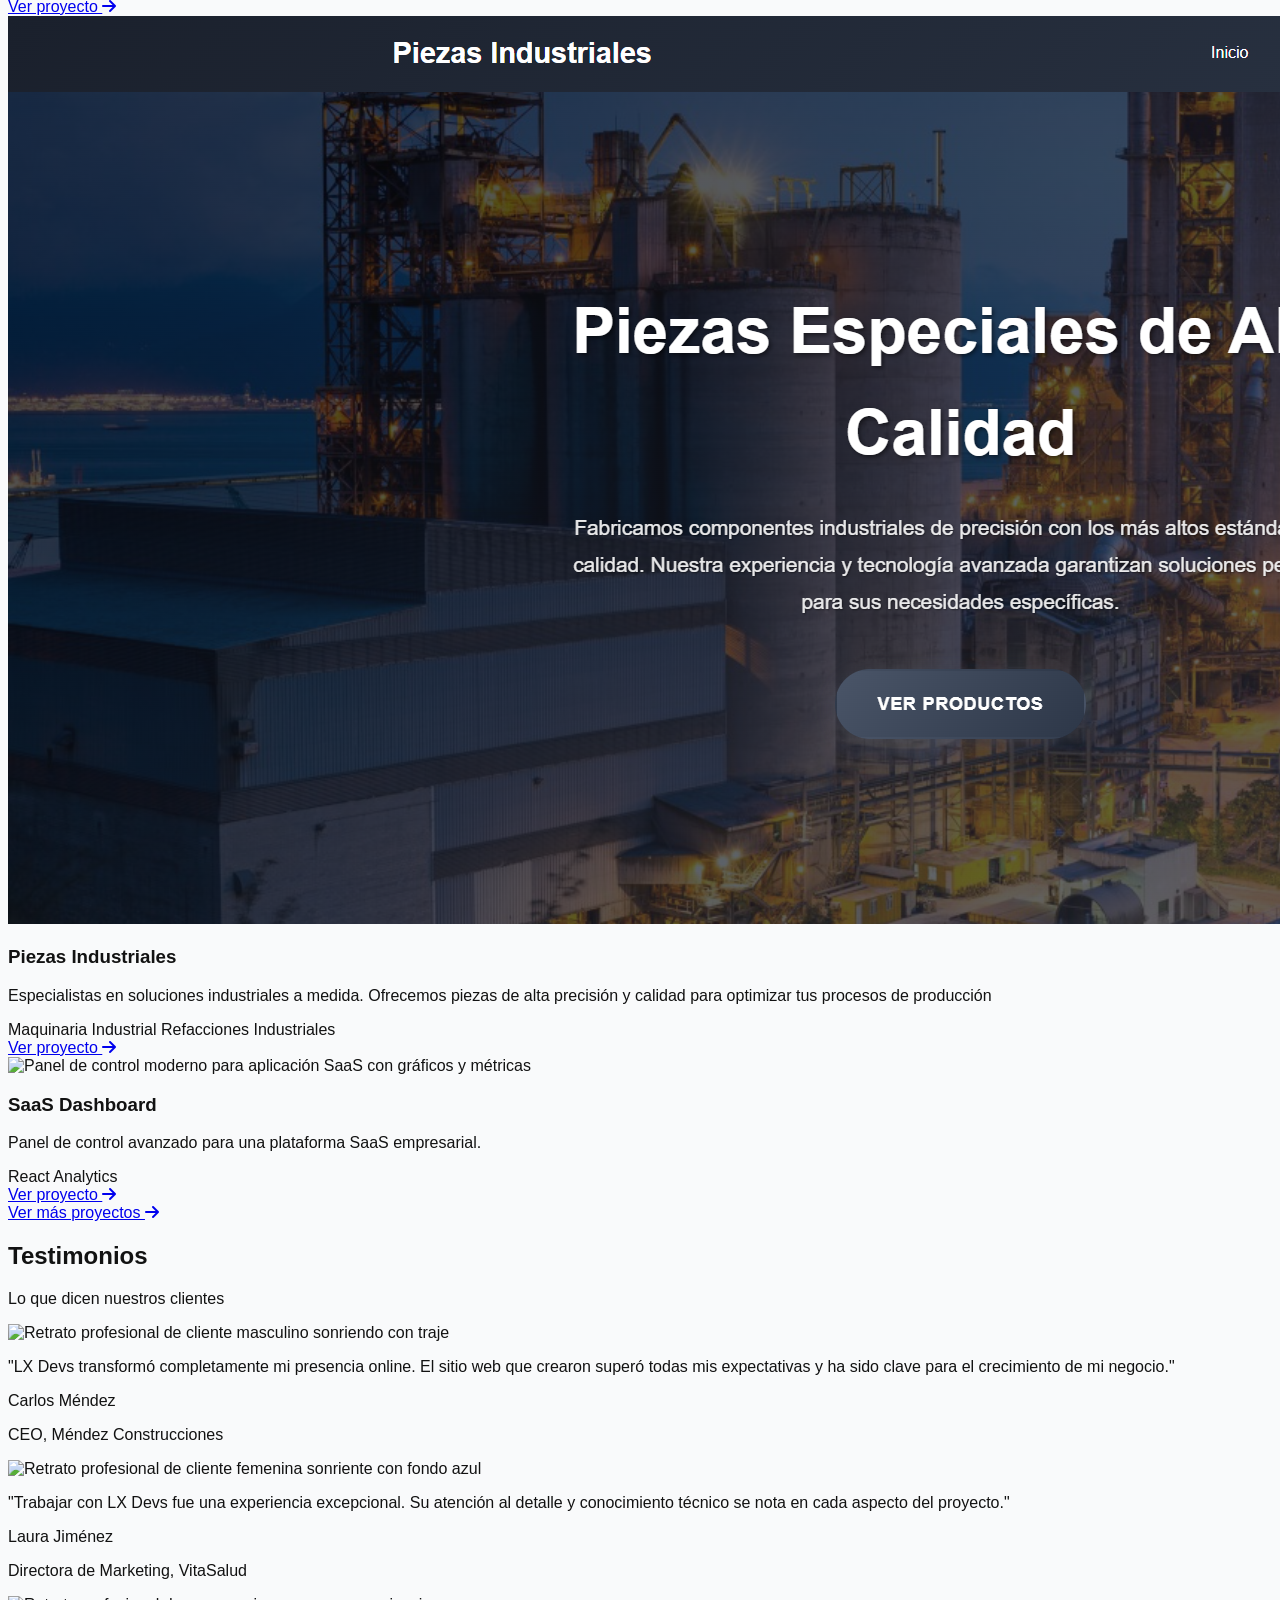
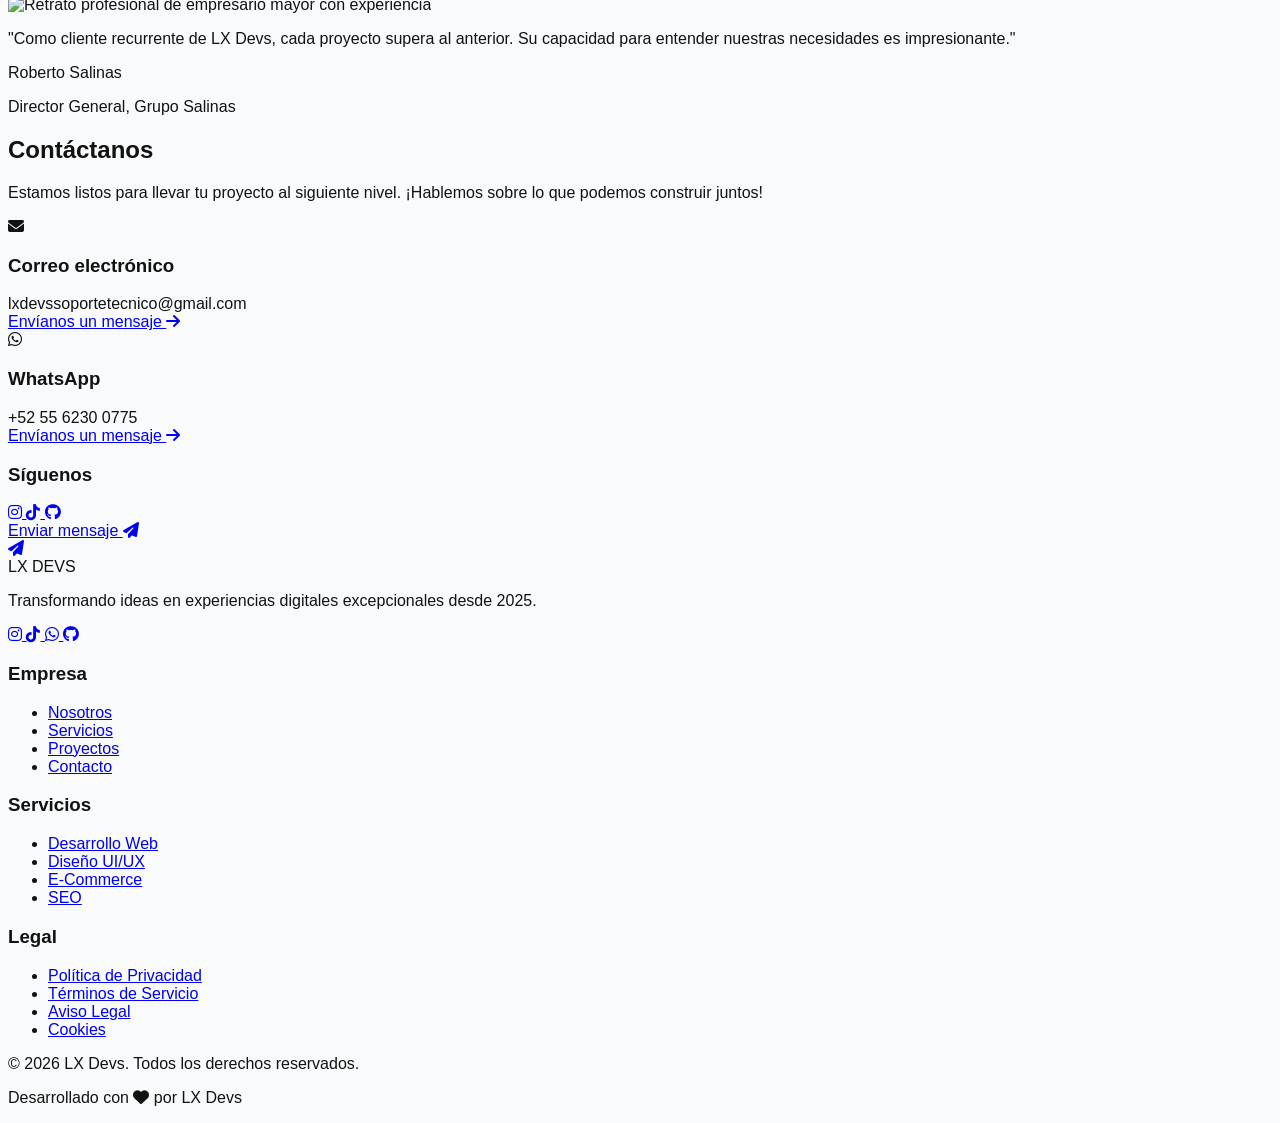
==== commit 84fbf6d9: "Update greeting from 'Hello' to 'Goodbye'" ====
--- a/index.html
+++ b/index.html
@@ -554,7 +554,7 @@
             </div>
             <div class="mt-12 border-t border-gray-800 pt-8 flex flex-col md:flex-row justify-between items-center">
                 <p class="text-gray-400 text-sm">
-                    &copy; 2025 LX Devs. Todos los derechos reservados.
+                    &copy; 2026 LX Devs. Todos los derechos reservados.
                 </p>
                 <div class="mt-4 md:mt-0">
                     <p class="text-gray-400 text-sm">
